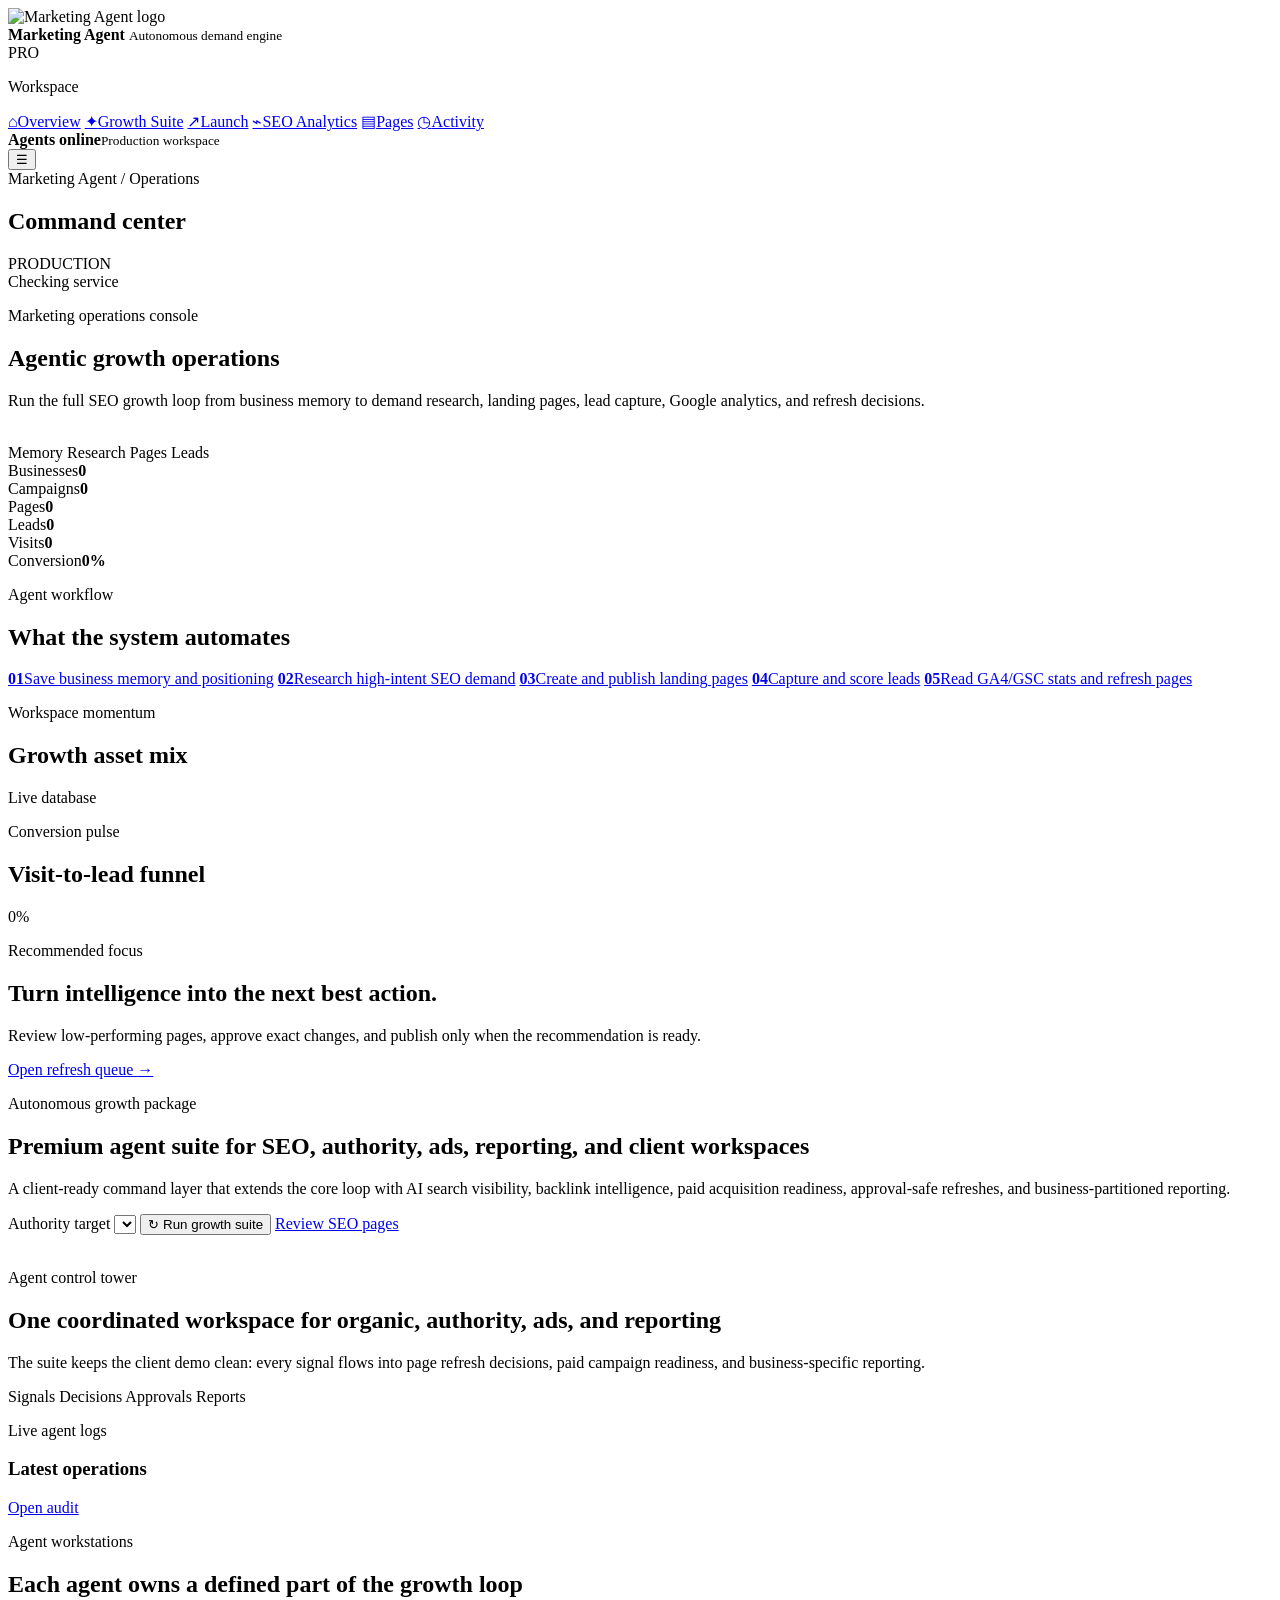
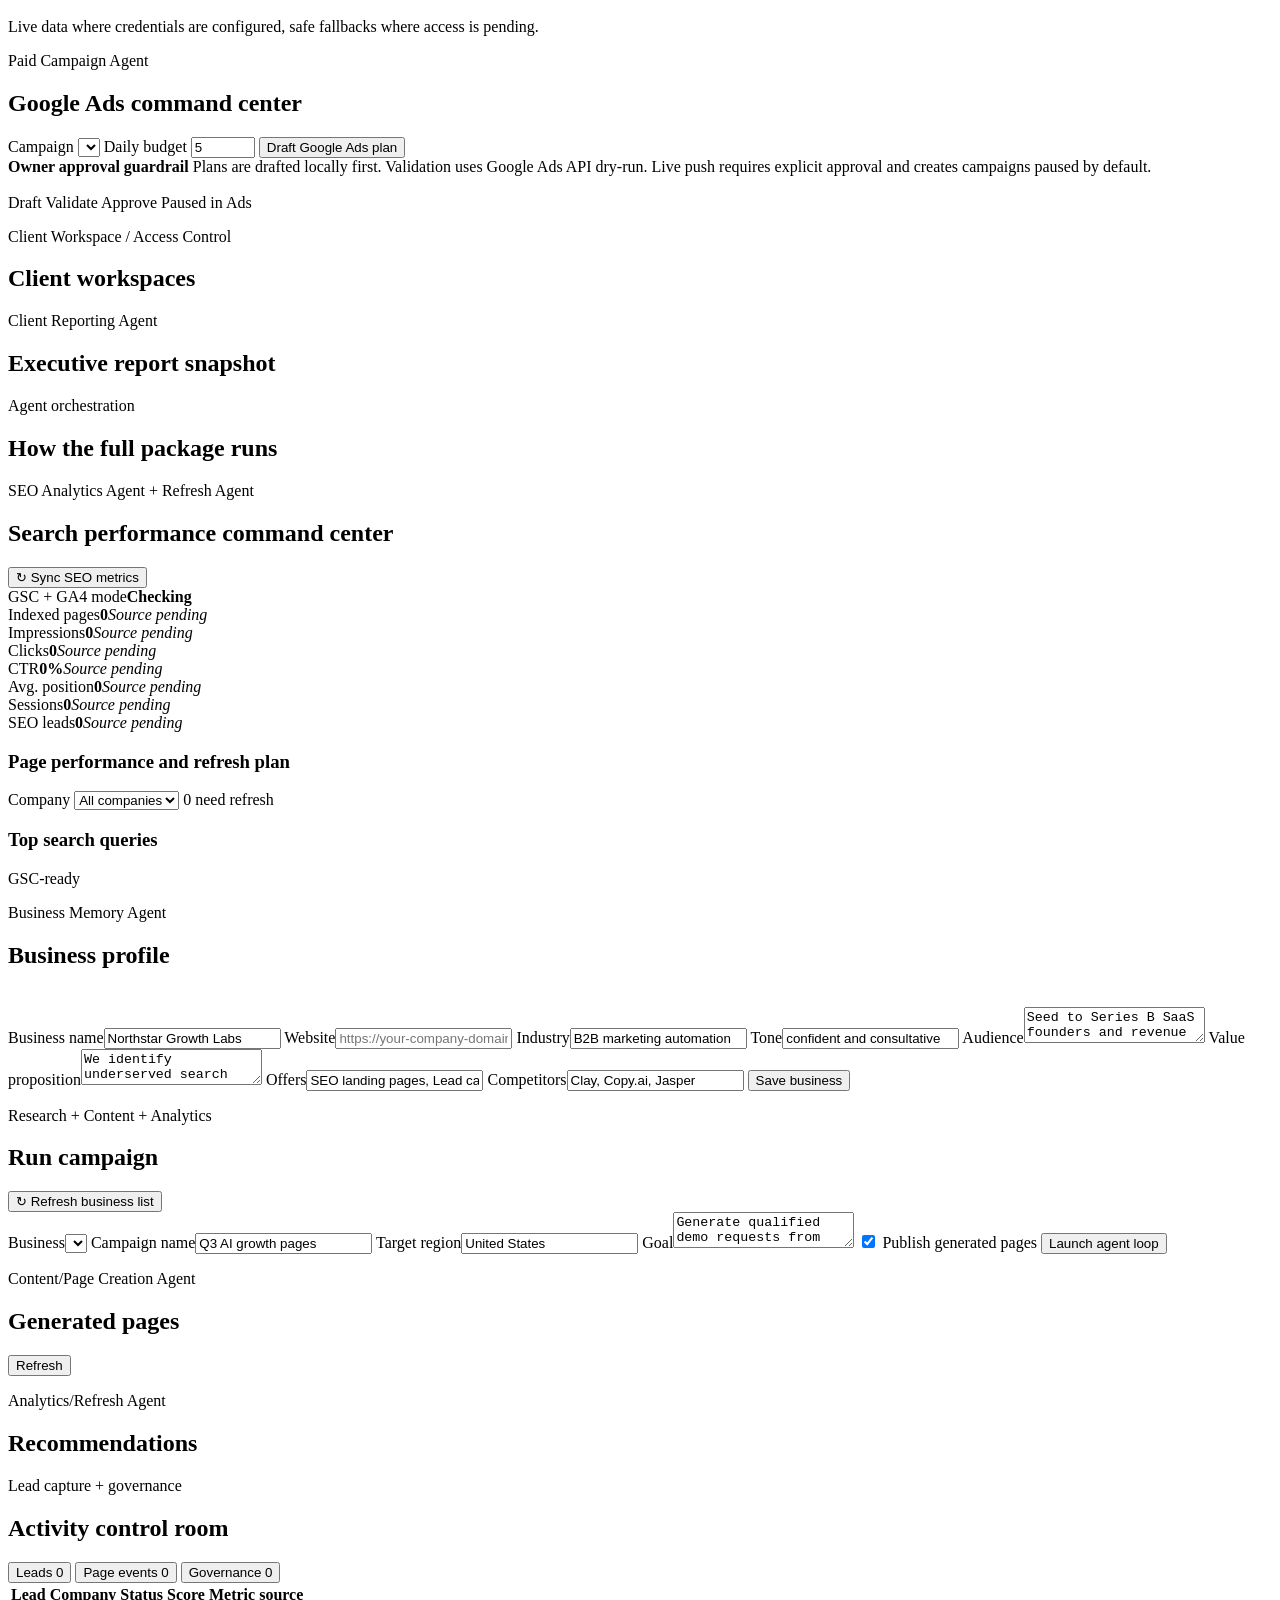
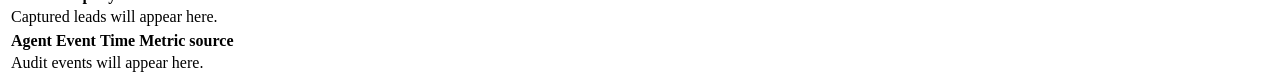
==== app/static/index.html @ da1c8e87 "Redesign marketing operations portal" ====
<!doctype html>
<html lang="en">
<head>
  <meta charset="utf-8" />
  <meta name="viewport" content="width=device-width, initial-scale=1" />
  <title>Marketing Agent</title>
  <link rel="stylesheet" href="/static/styles.css?v=seo-sources-events-indexing-20260713-1" />
  <link rel="stylesheet" href="/static/redesign.css?v=portal-redesign-20260713-1" />
</head>
<body>
  <div class="app-shell">
    <aside class="sidebar">
      <div class="brand">
        <img class="brand-mark" src="/static/marketing-agent-logo.svg?v=metric-sources-20260708-1" alt="Marketing Agent logo" />
        <div>
          <strong>Marketing Agent</strong>
          <small>Autonomous demand engine</small>
        </div>
        <span class="brand-edition">PRO</span>
      </div>
      <p class="nav-label">Workspace</p>
      <nav aria-label="Primary navigation">
        <a href="#overview" data-route="overview"><span class="nav-icon" aria-hidden="true">⌂</span><span>Overview</span></a>
        <a href="#growth" data-route="growth"><span class="nav-icon" aria-hidden="true">✦</span><span>Growth Suite</span></a>
        <a href="#launch" data-route="launch"><span class="nav-icon" aria-hidden="true">↗</span><span>Launch</span></a>
        <a href="#seo" data-route="seo"><span class="nav-icon" aria-hidden="true">⌁</span><span>SEO Analytics</span></a>
        <a href="#pages" data-route="pages"><span class="nav-icon" aria-hidden="true">▤</span><span>Pages</span></a>
        <a href="#activity" data-route="activity"><span class="nav-icon" aria-hidden="true">◷</span><span>Activity</span></a>
      </nav>
      <div class="sidebar-footer">
        <span class="live-orb" aria-hidden="true"></span>
        <div><strong>Agents online</strong><small>Production workspace</small></div>
      </div>
    </aside>

    <main>
      <header class="topbar">
        <button class="mobile-nav-toggle" id="mobile-nav-toggle" type="button" aria-label="Toggle navigation" aria-expanded="false">☰</button>
        <div class="topbar-title">
          <div class="breadcrumb">Marketing Agent / Operations</div>
          <h2 id="route-title">Command center</h2>
        </div>
        <div class="topbar-actions">
          <span class="environment-chip">PRODUCTION</span>
          <div class="status-pill" id="health">Checking service</div>
        </div>
      </header>

      <section id="overview" class="route-view command-center">
        <div class="hero-panel">
          <div class="hero-copy">
            <p class="eyebrow">Marketing operations console</p>
            <h1>Agentic growth operations</h1>
            <p class="header-copy">Run the full SEO growth loop from business memory to demand research, landing pages, lead capture, Google analytics, and refresh decisions.</p>
          </div>
          <div class="hero-visual" aria-hidden="true">
            <img src="/static/marketing-agent-logo.svg?v=metric-sources-20260708-1" alt="" />
            <div>
              <span>Memory</span>
              <span>Research</span>
              <span>Pages</span>
              <span>Leads</span>
            </div>
          </div>

          <div class="metric-grid">
            <article><span>Businesses</span><strong id="m-businesses">0</strong></article>
            <article><span>Campaigns</span><strong id="m-campaigns">0</strong></article>
            <article><span>Pages</span><strong id="m-pages">0</strong></article>
            <article><span>Leads</span><strong id="m-leads">0</strong></article>
            <article><span>Visits</span><strong id="m-visits">0</strong></article>
            <article><span>Conversion</span><strong id="m-rate">0%</strong></article>
          </div>
        </div>

        <aside class="agent-pathway">
          <div class="panel-head">
            <div>
              <p class="eyebrow">Agent workflow</p>
              <h2>What the system automates</h2>
            </div>
          </div>
          <div class="agent-rail">
            <a href="#launch"><strong>01</strong><span>Save business memory and positioning</span></a>
            <a href="#launch"><strong>02</strong><span>Research high-intent SEO demand</span></a>
            <a href="#pages"><strong>03</strong><span>Create and publish landing pages</span></a>
            <a href="#activity"><strong>04</strong><span>Capture and score leads</span></a>
            <a href="#seo"><strong>05</strong><span>Read GA4/GSC stats and refresh pages</span></a>
          </div>
        </aside>

        <div class="overview-insights">
          <article class="insight-card performance-chart-card">
            <div class="insight-head"><div><p class="eyebrow">Workspace momentum</p><h2>Growth asset mix</h2></div><span>Live database</span></div>
            <div class="mini-bar-chart" id="overview-volume-chart" role="img" aria-label="Workspace asset volume chart"></div>
          </article>
          <article class="insight-card funnel-chart-card">
            <div class="insight-head"><div><p class="eyebrow">Conversion pulse</p><h2>Visit-to-lead funnel</h2></div><span id="overview-funnel-rate">0%</span></div>
            <div class="overview-funnel" id="overview-funnel"></div>
          </article>
          <article class="insight-card focus-card">
            <p class="eyebrow">Recommended focus</p>
            <h2>Turn intelligence into the next best action.</h2>
            <p>Review low-performing pages, approve exact changes, and publish only when the recommendation is ready.</p>
            <a class="button-link" href="#pages">Open refresh queue <span aria-hidden="true">→</span></a>
          </article>
        </div>
      </section>

      <section id="growth" class="route-view growth-suite">
        <div class="growth-hero">
          <div>
            <p class="eyebrow">Autonomous growth package</p>
            <h1>Premium agent suite for SEO, authority, ads, reporting, and client workspaces</h1>
            <p class="header-copy">A client-ready command layer that extends the core loop with AI search visibility, backlink intelligence, paid acquisition readiness, approval-safe refreshes, and business-partitioned reporting.</p>
          </div>
          <div class="growth-actions">
            <label class="growth-business-picker">
              <span>Authority target</span>
              <select id="growth-business-filter" aria-label="Authority target business"></select>
            </label>
            <button class="refresh-action" id="sync-growth" type="button">
              <span aria-hidden="true">↻</span>
              Run growth suite
            </button>
            <a class="button-link subtle" href="#seo">Review SEO pages</a>
          </div>
        </div>

        <div class="integration-board" id="growth-readiness"></div>

        <div class="growth-command-layout">
          <section class="suite-visual-card" aria-label="Growth suite operating model">
            <div class="suite-mark">
              <img src="/static/marketing-agent-logo.svg?v=metric-sources-20260708-1" alt="" />
            </div>
            <div>
              <p class="eyebrow">Agent control tower</p>
              <h2>One coordinated workspace for organic, authority, ads, and reporting</h2>
              <p>The suite keeps the client demo clean: every signal flows into page refresh decisions, paid campaign readiness, and business-specific reporting.</p>
            </div>
            <div class="suite-flow">
              <span>Signals</span>
              <span>Decisions</span>
              <span>Approvals</span>
              <span>Reports</span>
            </div>
          </section>

          <aside class="live-log-panel">
            <div class="mini-head">
              <div>
                <p class="eyebrow">Live agent logs</p>
                <h3>Latest operations</h3>
              </div>
              <a href="#activity">Open audit</a>
            </div>
            <div id="growth-log-list" class="agent-log-list"></div>
          </aside>
        </div>

        <div class="section-kicker">
          <div>
            <p class="eyebrow">Agent workstations</p>
            <h2>Each agent owns a defined part of the growth loop</h2>
          </div>
          <span>Live data where credentials are configured, safe fallbacks where access is pending.</span>
        </div>

        <div class="growth-grid" id="growth-agent-grid"></div>

        <div class="panel paid-command">
          <div class="panel-head">
            <div>
              <p class="eyebrow">Paid Campaign Agent</p>
              <h2>Google Ads command center</h2>
            </div>
          </div>
          <div class="paid-console">
            <form id="ad-plan-form" class="paid-plan-form">
              <label>Campaign
                <select name="campaign_id" id="ad-campaign-select"></select>
              </label>
              <label>Daily budget
                <input name="daily_budget" type="number" min="1" max="5000" step="1" value="5" />
              </label>
              <button type="submit">Draft Google Ads plan</button>
            </form>
            <div class="paid-safety">
              <strong>Owner approval guardrail</strong>
              <span>Plans are drafted locally first. Validation uses Google Ads API dry-run. Live push requires explicit approval and creates campaigns paused by default.</span>
            </div>
            <div class="paid-visual">
              <img src="/static/marketing-agent-logo.svg?v=metric-sources-20260708-1" alt="" />
              <div class="pipeline">
                <span>Draft</span>
                <span>Validate</span>
                <span>Approve</span>
                <span>Paused in Ads</span>
              </div>
            </div>
          </div>
          <div id="paid-plan-list" class="paid-plan-list"></div>
        </div>

        <div class="growth-ops-grid">
          <div class="panel">
            <div class="panel-head">
              <div>
                <p class="eyebrow">Client Workspace / Access Control</p>
                <h2>Client workspaces</h2>
              </div>
            </div>
            <div id="workspace-list" class="list"></div>
          </div>

          <div class="panel">
            <div class="panel-head">
              <div>
                <p class="eyebrow">Client Reporting Agent</p>
                <h2>Executive report snapshot</h2>
              </div>
            </div>
            <div id="reporting-snapshot" class="report-snapshot"></div>
          </div>
        </div>

        <div class="panel">
          <div class="panel-head">
            <div>
              <p class="eyebrow">Agent orchestration</p>
              <h2>How the full package runs</h2>
            </div>
          </div>
          <div id="growth-orchestration" class="orchestration-list"></div>
        </div>
      </section>

      <section id="seo" class="route-view panel seo-command">
        <div class="panel-head">
          <div>
            <p class="eyebrow">SEO Analytics Agent + Refresh Agent</p>
            <h2>Search performance command center</h2>
          </div>
          <button class="refresh-action" id="sync-seo" type="button">
            <span aria-hidden="true">↻</span>
            Sync SEO metrics
          </button>
        </div>
        <div class="integration-readiness" id="seo-readiness"></div>
        <div class="seo-status-strip">
          <article><span>GSC + GA4 mode</span><strong id="seo-mode">Checking</strong></article>
          <article><span>Indexed pages</span><strong id="seo-indexed">0</strong><em id="seo-indexed-source" class="metric-source pending">Source pending</em></article>
          <article><span>Impressions</span><strong id="seo-impressions">0</strong><em id="seo-impressions-source" class="metric-source pending">Source pending</em></article>
          <article><span>Clicks</span><strong id="seo-clicks">0</strong><em id="seo-clicks-source" class="metric-source pending">Source pending</em></article>
          <article><span>CTR</span><strong id="seo-ctr">0%</strong><em id="seo-ctr-source" class="metric-source pending">Source pending</em></article>
          <article><span>Avg. position</span><strong id="seo-position">0</strong><em id="seo-position-source" class="metric-source pending">Source pending</em></article>
          <article><span>Sessions</span><strong id="seo-sessions">0</strong><em id="seo-sessions-source" class="metric-source pending">Source pending</em></article>
          <article><span>SEO leads</span><strong id="seo-leads">0</strong><em id="seo-leads-source" class="metric-source pending">Source pending</em></article>
        </div>
        <div class="seo-grid">
          <div class="seo-page-performance">
            <div class="mini-head">
              <h3>Page performance and refresh plan</h3>
              <div class="mini-actions">
                <label for="seo-business-filter">Company</label>
                <select id="seo-business-filter">
                  <option value="all">All companies</option>
                </select>
                <span id="seo-refresh-count">0 need refresh</span>
              </div>
            </div>
            <div id="seo-pages-list" class="list"></div>
          </div>
          <div>
            <div class="mini-head">
              <h3>Top search queries</h3>
              <span>GSC-ready</span>
            </div>
            <div id="seo-queries-list" class="list"></div>
          </div>
        </div>
      </section>

      <section id="launch" class="route-view workspace">
        <div class="panel">
          <div class="panel-head">
            <div>
              <p class="eyebrow">Business Memory Agent</p>
              <h2>Business profile</h2>
            </div>
            <img class="panel-agent-mark" src="/static/marketing-agent-logo.svg?v=metric-sources-20260708-1" alt="" />
          </div>
          <form id="business-form" class="grid-form">
            <label>Business name<input name="name" required value="Northstar Growth Labs" /></label>
            <label>Website<input name="website" type="url" placeholder="https://your-company-domain.com" /></label>
            <label>Industry<input name="industry" required value="B2B marketing automation" /></label>
            <label>Tone<input name="tone" value="confident and consultative" /></label>
            <label class="span-2">Audience<textarea name="audience" required>Seed to Series B SaaS founders and revenue teams</textarea></label>
            <label class="span-2">Value proposition<textarea name="value_proposition" required>We identify underserved search demand, publish focused landing pages, capture qualified leads, and continuously refresh pages based on conversion analytics.</textarea></label>
            <label>Offers<input name="offers" value="SEO landing pages, Lead capture automation, Conversion analytics" /></label>
            <label>Competitors<input name="competitors" value="Clay, Copy.ai, Jasper" /></label>
            <button type="submit">Save business</button>
          </form>
        </div>

        <div class="panel">
          <div class="panel-head">
            <div>
              <p class="eyebrow">Research + Content + Analytics</p>
              <h2>Run campaign</h2>
            </div>
            <button class="refresh-action" id="refresh-businesses" type="button">
              <span aria-hidden="true">↻</span>
              Refresh business list
            </button>
          </div>
          <form id="campaign-form" class="grid-form">
            <label class="business-picker">Business<select name="business_id" id="business-select" required></select></label>
            <label>Campaign name<input name="name" required value="Q3 AI growth pages" /></label>
            <label>Target region<input name="target_region" value="United States" /></label>
            <label class="span-2">Goal<textarea name="goal" required>Generate qualified demo requests from companies searching for scalable AI-assisted marketing operations.</textarea></label>
            <label class="inline"><input type="checkbox" name="publish_pages" checked /> Publish generated pages</label>
            <button type="submit">Launch agent loop</button>
          </form>
        </div>
      </section>

      <section id="pages" class="route-view two-column operations-grid">
        <div class="panel">
          <div class="panel-head">
            <div>
              <p class="eyebrow">Content/Page Creation Agent</p>
              <h2>Generated pages</h2>
            </div>
            <button class="ghost" id="refresh-pages">Refresh</button>
          </div>
          <div id="pages-list" class="list"></div>
        </div>

        <div class="panel">
          <div class="panel-head">
            <div>
              <p class="eyebrow">Analytics/Refresh Agent</p>
              <h2>Recommendations</h2>
            </div>
          </div>
          <div id="recommendations-list" class="list"></div>
        </div>
      </section>

      <section id="activity" class="route-view activity-panel">
        <div class="activity-head">
          <div>
            <p class="eyebrow">Lead capture + governance</p>
            <h2>Activity control room</h2>
          </div>
          <div class="tab-switcher" role="tablist" aria-label="Activity views">
            <button class="tab-button active" type="button" data-tab="leads">Leads <span id="recent-lead-count">0</span></button>
            <button class="tab-button" type="button" data-tab="events">Page events <span id="page-event-count">0</span></button>
            <button class="tab-button" type="button" data-tab="audit">Governance <span id="audit-count">0</span></button>
          </div>
        </div>

        <div class="tab-panel active" id="leads-panel">
          <div class="table-wrap">
            <table>
              <thead>
                <tr>
                  <th>Lead</th>
                  <th>Company</th>
                  <th>Status</th>
                  <th>Score</th>
                  <th>Metric source</th>
                </tr>
              </thead>
              <tbody id="leads-table-body">
                <tr><td colspan="5">Captured leads will appear here.</td></tr>
              </tbody>
            </table>
          </div>
        </div>

        <div class="tab-panel" id="events-panel">
          <div id="page-events-list" class="page-events-list"></div>
        </div>

        <div class="tab-panel" id="audit-panel">
          <div class="table-wrap">
            <table>
              <thead>
                <tr>
                  <th>Agent</th>
                  <th>Event</th>
                  <th>Time</th>
                  <th>Metric source</th>
                </tr>
              </thead>
              <tbody id="audit-table-body">
                <tr><td colspan="4">Audit events will appear here.</td></tr>
              </tbody>
            </table>
          </div>
        </div>
      </section>

    </main>
  </div>

  <div id="toast" class="toast" hidden></div>
  <div id="processing-overlay" class="processing-overlay" hidden role="status" aria-live="polite" aria-busy="true">
    <div class="processing-card">
      <div class="agent-loader" aria-hidden="true">
        <span class="signal signal-a"></span>
        <span class="signal signal-b"></span>
        <img src="/static/marketing-agent-logo.svg?v=metric-sources-20260708-1" alt="" />
        <span class="signal signal-c"></span>
      </div>
      <strong id="processing-title">Processing</strong>
      <p id="processing-message">Please wait while the agent completes the workflow.</p>
      <div class="processing-steps" aria-hidden="true">
        <span>Memory</span>
        <span>Research</span>
        <span>Content</span>
        <span>Analytics</span>
      </div>
    </div>
  </div>
  <script src="/static/app.js?v=portal-redesign-20260713-1"></script>
</body>
</html>
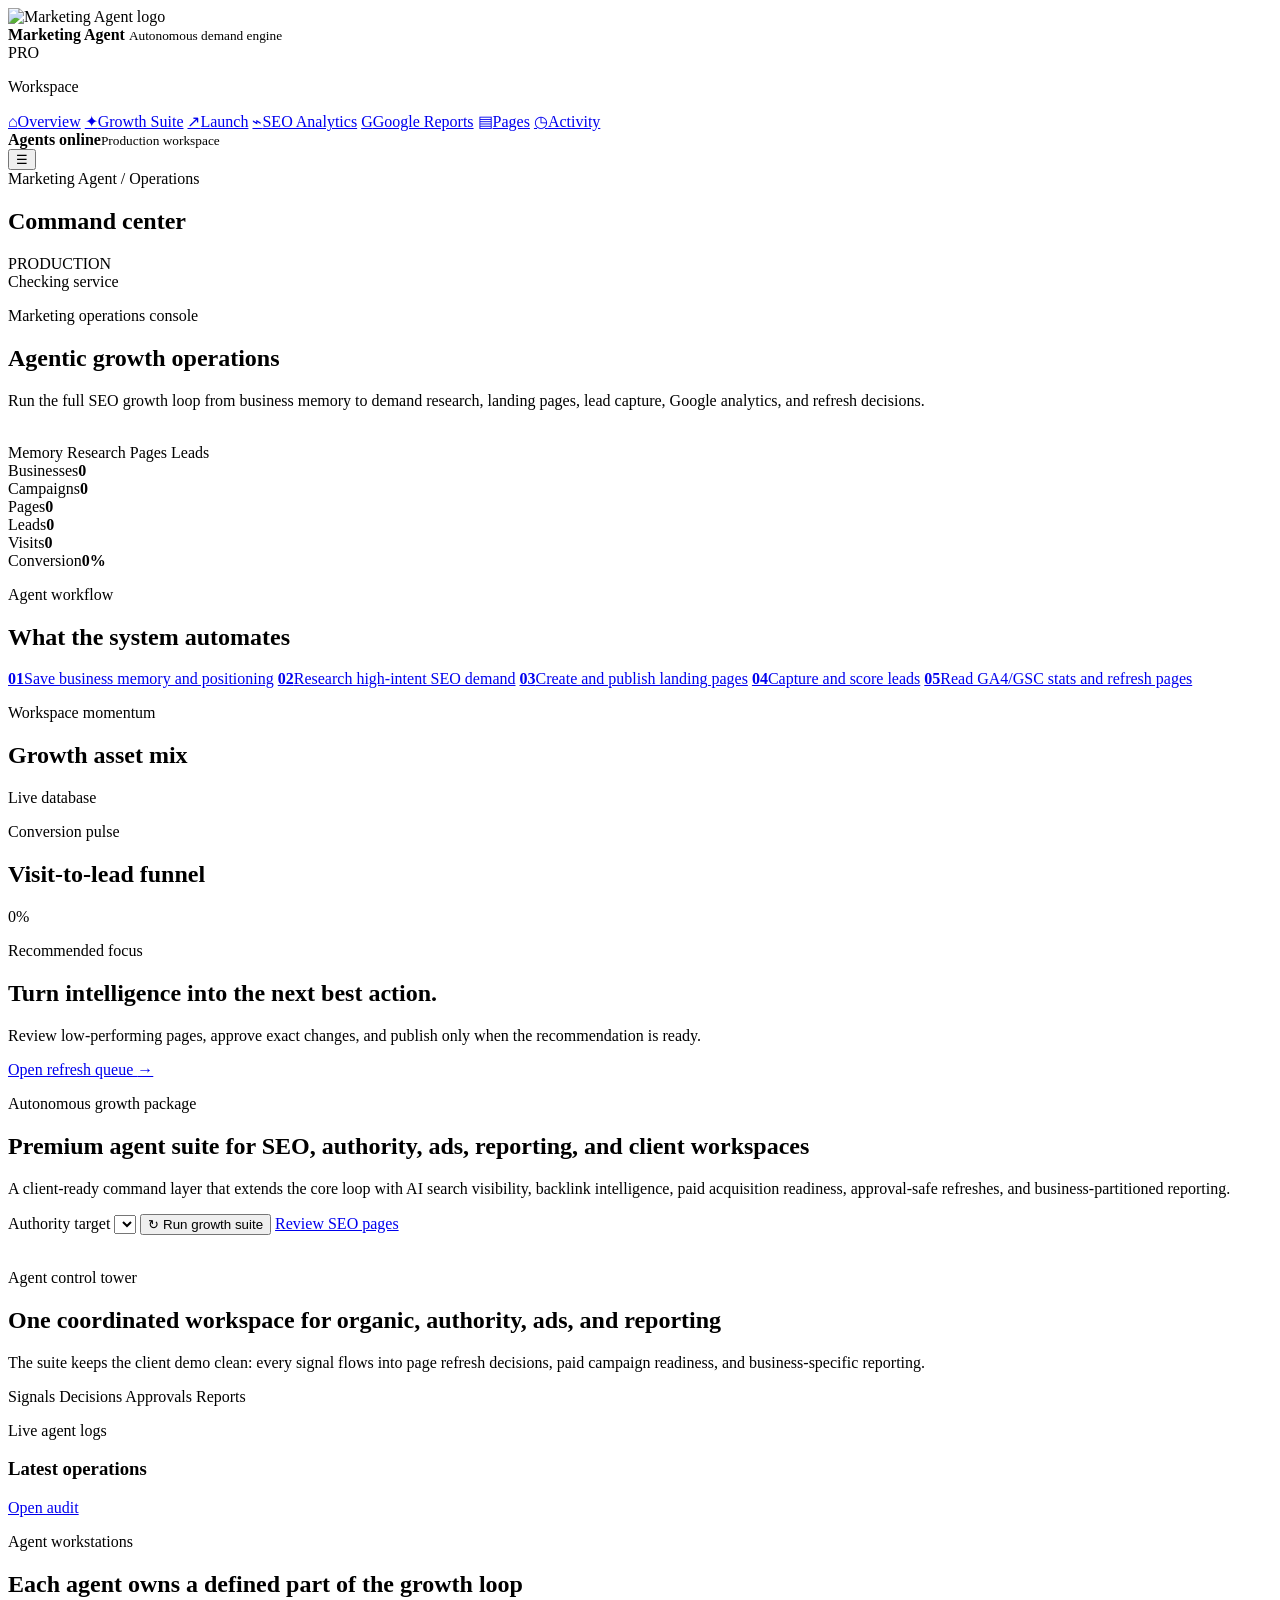
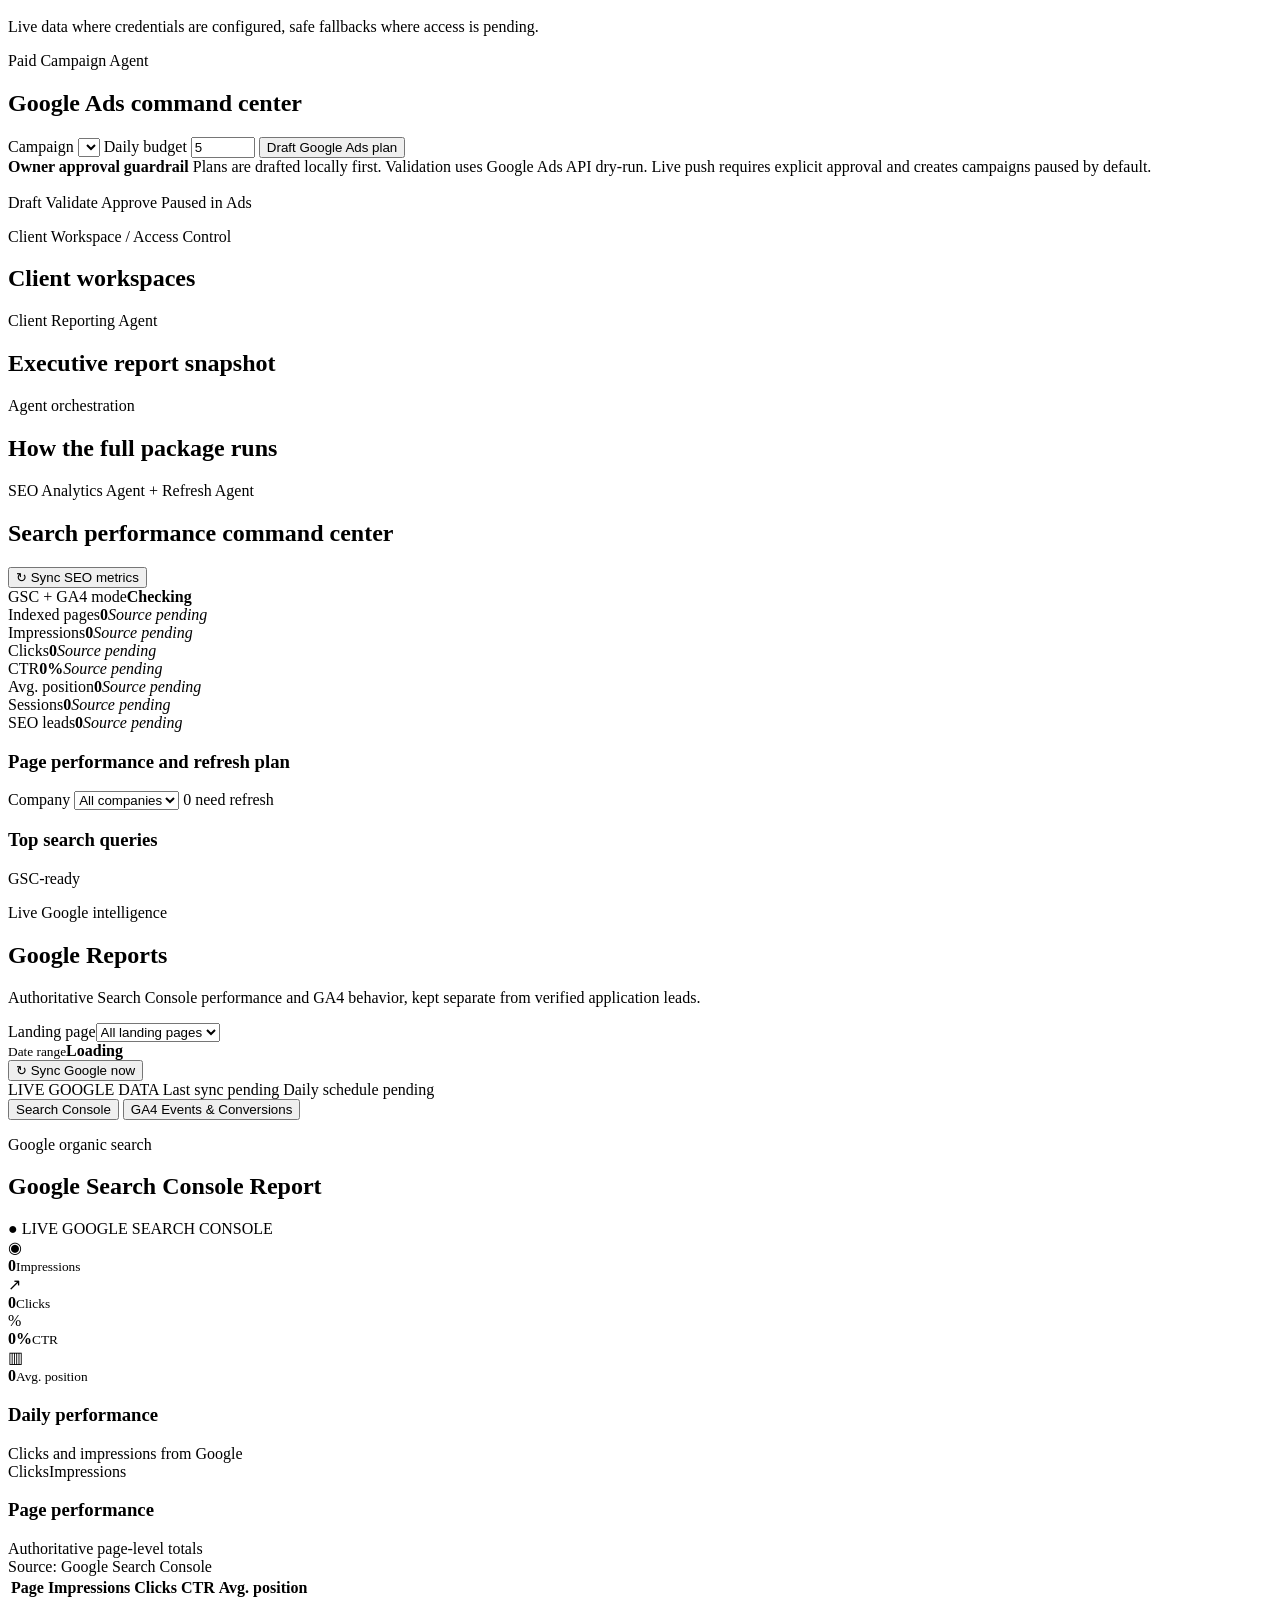
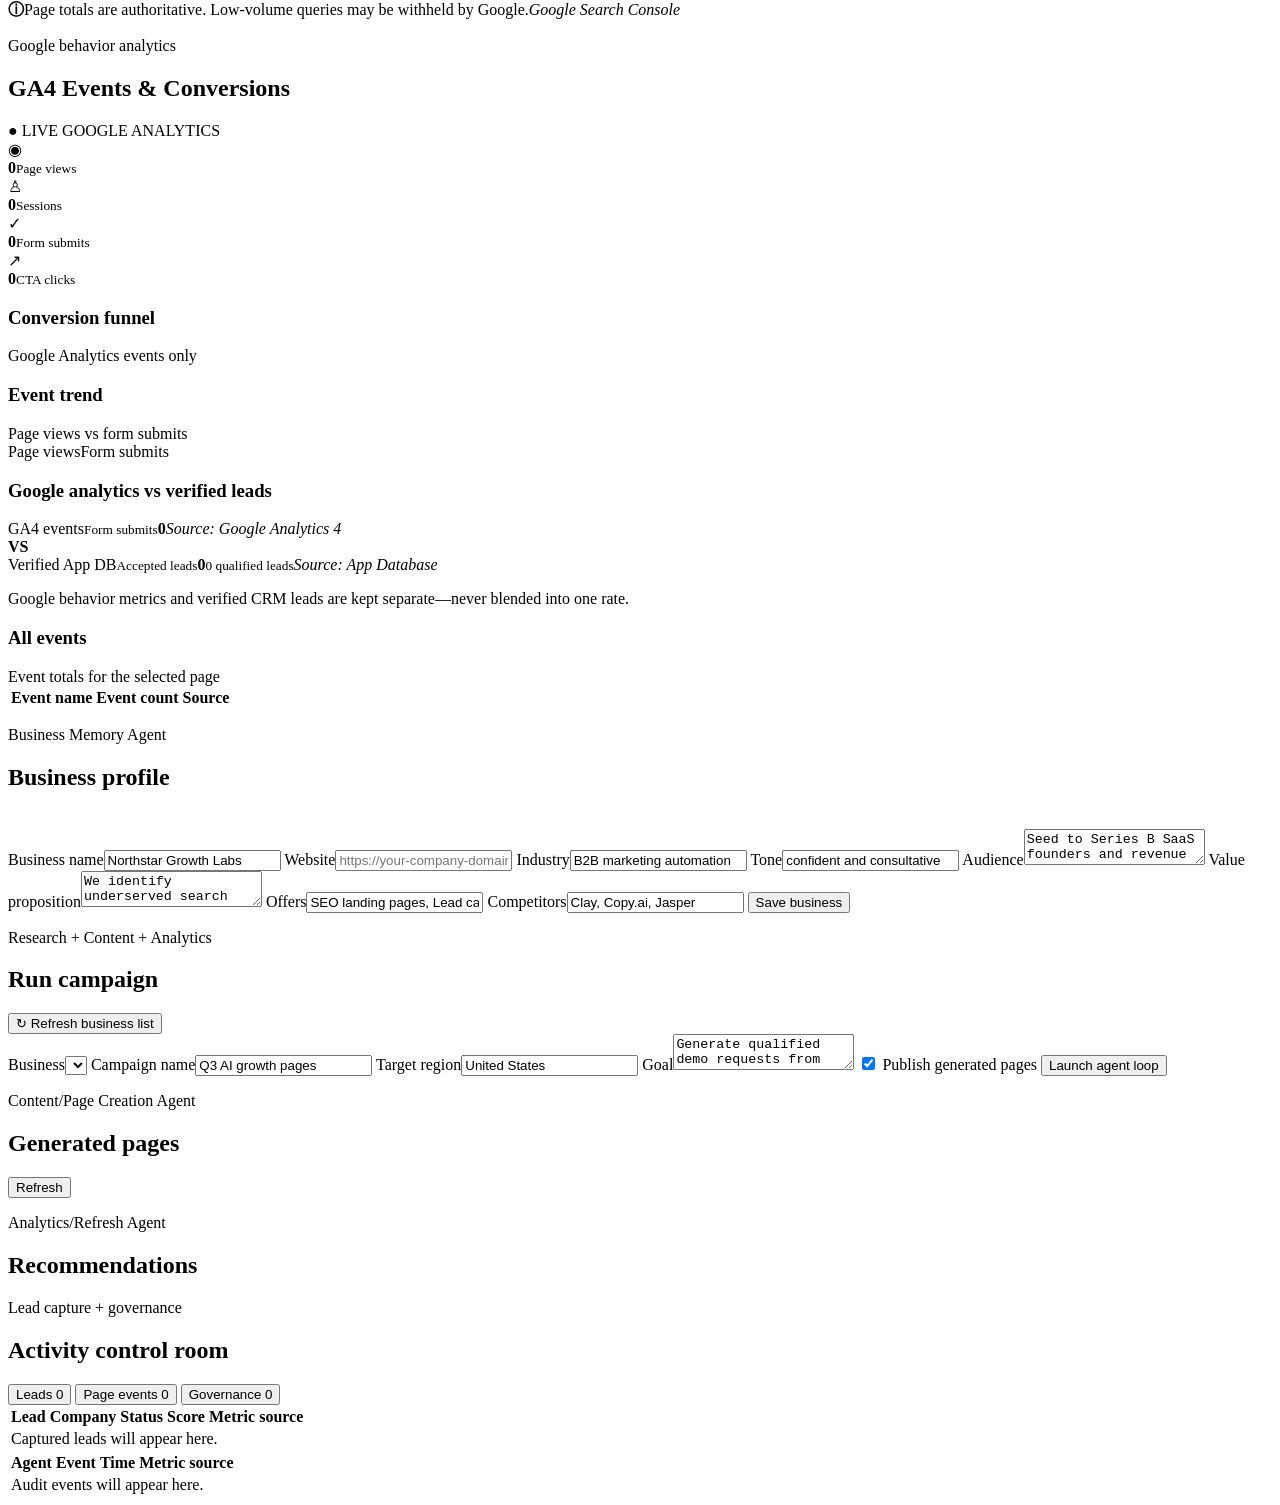
==== commit aa205142: "Add dedicated Google reports and scheduled sync" ====
--- a/app/static/index.html
+++ b/app/static/index.html
@@ -4,8 +4,8 @@
   <meta charset="utf-8" />
   <meta name="viewport" content="width=device-width, initial-scale=1" />
   <title>Marketing Agent</title>
-  <link rel="stylesheet" href="/static/styles.css?v=seo-sources-events-indexing-20260713-1" />
-  <link rel="stylesheet" href="/static/redesign.css?v=portal-redesign-20260713-1" />
+  <link rel="stylesheet" href="/static/styles.css?v=google-reports-20260713-1" />
+  <link rel="stylesheet" href="/static/redesign.css?v=google-reports-20260713-1" />
 </head>
 <body>
   <div class="app-shell">
@@ -24,6 +24,7 @@
         <a href="#growth" data-route="growth"><span class="nav-icon" aria-hidden="true">✦</span><span>Growth Suite</span></a>
         <a href="#launch" data-route="launch"><span class="nav-icon" aria-hidden="true">↗</span><span>Launch</span></a>
         <a href="#seo" data-route="seo"><span class="nav-icon" aria-hidden="true">⌁</span><span>SEO Analytics</span></a>
+        <a href="#google" data-route="google"><span class="nav-icon" aria-hidden="true">G</span><span>Google Reports</span></a>
         <a href="#pages" data-route="pages"><span class="nav-icon" aria-hidden="true">▤</span><span>Pages</span></a>
         <a href="#activity" data-route="activity"><span class="nav-icon" aria-hidden="true">◷</span><span>Activity</span></a>
       </nav>
@@ -278,6 +279,92 @@
               <span>GSC-ready</span>
             </div>
             <div id="seo-queries-list" class="list"></div>
+          </div>
+        </div>
+      </section>
+
+      <section id="google" class="route-view google-reports">
+        <div class="google-report-header">
+          <div>
+            <p class="eyebrow">Live Google intelligence</p>
+            <h1>Google Reports</h1>
+            <p class="header-copy">Authoritative Search Console performance and GA4 behavior, kept separate from verified application leads.</p>
+          </div>
+          <div class="google-report-controls">
+            <label>Landing page<select id="google-page-filter"><option value="all">All landing pages</option></select></label>
+            <div class="google-date-control"><small>Date range</small><strong id="google-date-range">Loading</strong></div>
+            <button id="sync-google-reports" type="button"><span aria-hidden="true">↻</span> Sync Google now</button>
+          </div>
+        </div>
+
+        <div class="google-report-statusbar">
+          <span class="google-live-chip"><i></i> LIVE GOOGLE DATA</span>
+          <span id="google-last-sync">Last sync pending</span>
+          <span id="google-schedule">Daily schedule pending</span>
+        </div>
+
+        <div class="google-report-tabs" role="tablist" aria-label="Google report type">
+          <button class="google-report-tab active" type="button" data-google-tab="search-console">Search Console</button>
+          <button class="google-report-tab" type="button" data-google-tab="ga4">GA4 Events & Conversions</button>
+        </div>
+
+        <div class="google-report-panel active" id="search-console-report">
+          <div class="report-title-row">
+            <div><p class="eyebrow">Google organic search</p><h2>Google Search Console Report</h2></div>
+            <span class="provider-chip live">● LIVE GOOGLE SEARCH CONSOLE</span>
+          </div>
+          <div class="google-kpi-grid">
+            <article><span class="kpi-icon">◉</span><div><strong id="gsc-impressions">0</strong><small>Impressions</small></div></article>
+            <article><span class="kpi-icon">↗</span><div><strong id="gsc-clicks">0</strong><small>Clicks</small></div></article>
+            <article><span class="kpi-icon">%</span><div><strong id="gsc-ctr">0%</strong><small>CTR</small></div></article>
+            <article><span class="kpi-icon">▥</span><div><strong id="gsc-position">0</strong><small>Avg. position</small></div></article>
+          </div>
+          <article class="google-chart-card">
+            <div class="chart-title"><div><h3>Daily performance</h3><span>Clicks and impressions from Google</span></div><div class="chart-legend"><span><i class="clicks"></i>Clicks</span><span><i class="impressions"></i>Impressions</span></div></div>
+            <div id="gsc-daily-chart" class="line-chart" role="img" aria-label="Daily Search Console clicks and impressions"></div>
+          </article>
+          <article class="google-table-card">
+            <div class="chart-title"><div><h3>Page performance</h3><span>Authoritative page-level totals</span></div><span class="provider-chip">Source: Google Search Console</span></div>
+            <div class="table-wrap"><table><thead><tr><th>Page</th><th>Impressions</th><th>Clicks</th><th>CTR</th><th>Avg. position</th></tr></thead><tbody id="gsc-pages-table"></tbody></table></div>
+          </article>
+          <div class="google-privacy-note"><strong>ⓘ</strong><span id="gsc-privacy-note">Page totals are authoritative. Low-volume queries may be withheld by Google.</span><em>Google Search Console</em></div>
+        </div>
+
+        <div class="google-report-panel" id="ga4-report">
+          <div class="report-title-row">
+            <div><p class="eyebrow">Google behavior analytics</p><h2>GA4 Events & Conversions</h2></div>
+            <span class="provider-chip live">● LIVE GOOGLE ANALYTICS</span>
+          </div>
+          <div class="google-kpi-grid">
+            <article><span class="kpi-icon">◉</span><div><strong id="ga4-pageviews">0</strong><small>Page views</small></div></article>
+            <article><span class="kpi-icon">♙</span><div><strong id="ga4-sessions">0</strong><small>Sessions</small></div></article>
+            <article><span class="kpi-icon">✓</span><div><strong id="ga4-submits">0</strong><small>Form submits</small></div></article>
+            <article><span class="kpi-icon">↗</span><div><strong id="ga4-cta">0</strong><small>CTA clicks</small></div></article>
+          </div>
+          <div class="ga4-primary-grid">
+            <article class="google-chart-card">
+              <div class="chart-title"><div><h3>Conversion funnel</h3><span>Google Analytics events only</span></div></div>
+              <div class="ga4-funnel" id="ga4-funnel"></div>
+            </article>
+            <article class="google-chart-card">
+              <div class="chart-title"><div><h3>Event trend</h3><span>Page views vs form submits</span></div><div class="chart-legend"><span><i class="clicks"></i>Page views</span><span><i class="submits"></i>Form submits</span></div></div>
+              <div id="ga4-event-chart" class="bar-chart" role="img" aria-label="Daily GA4 event trend"></div>
+            </article>
+          </div>
+          <div class="ga4-secondary-grid">
+            <article class="google-comparison-card">
+              <h3>Google analytics vs verified leads</h3>
+              <div class="comparison-columns">
+                <div><span>GA4 events</span><small>Form submits</small><strong id="ga4-compare-submits">0</strong><em>Source: Google Analytics 4</em></div>
+                <b>VS</b>
+                <div><span>Verified App DB</span><small>Accepted leads</small><strong id="app-accepted-leads">0</strong><small><span id="app-qualified-leads">0</span> qualified leads</small><em>Source: App Database</em></div>
+              </div>
+              <p>Google behavior metrics and verified CRM leads are kept separate—never blended into one rate.</p>
+            </article>
+            <article class="google-table-card">
+              <div class="chart-title"><div><h3>All events</h3><span>Event totals for the selected page</span></div></div>
+              <div class="table-wrap"><table><thead><tr><th>Event name</th><th>Event count</th><th>Source</th></tr></thead><tbody id="ga4-events-table"></tbody></table></div>
+            </article>
           </div>
         </div>
       </section>
@@ -426,6 +513,6 @@
       </div>
     </div>
   </div>
-  <script src="/static/app.js?v=portal-redesign-20260713-1"></script>
+  <script src="/static/app.js?v=google-reports-20260713-1"></script>
 </body>
 </html>
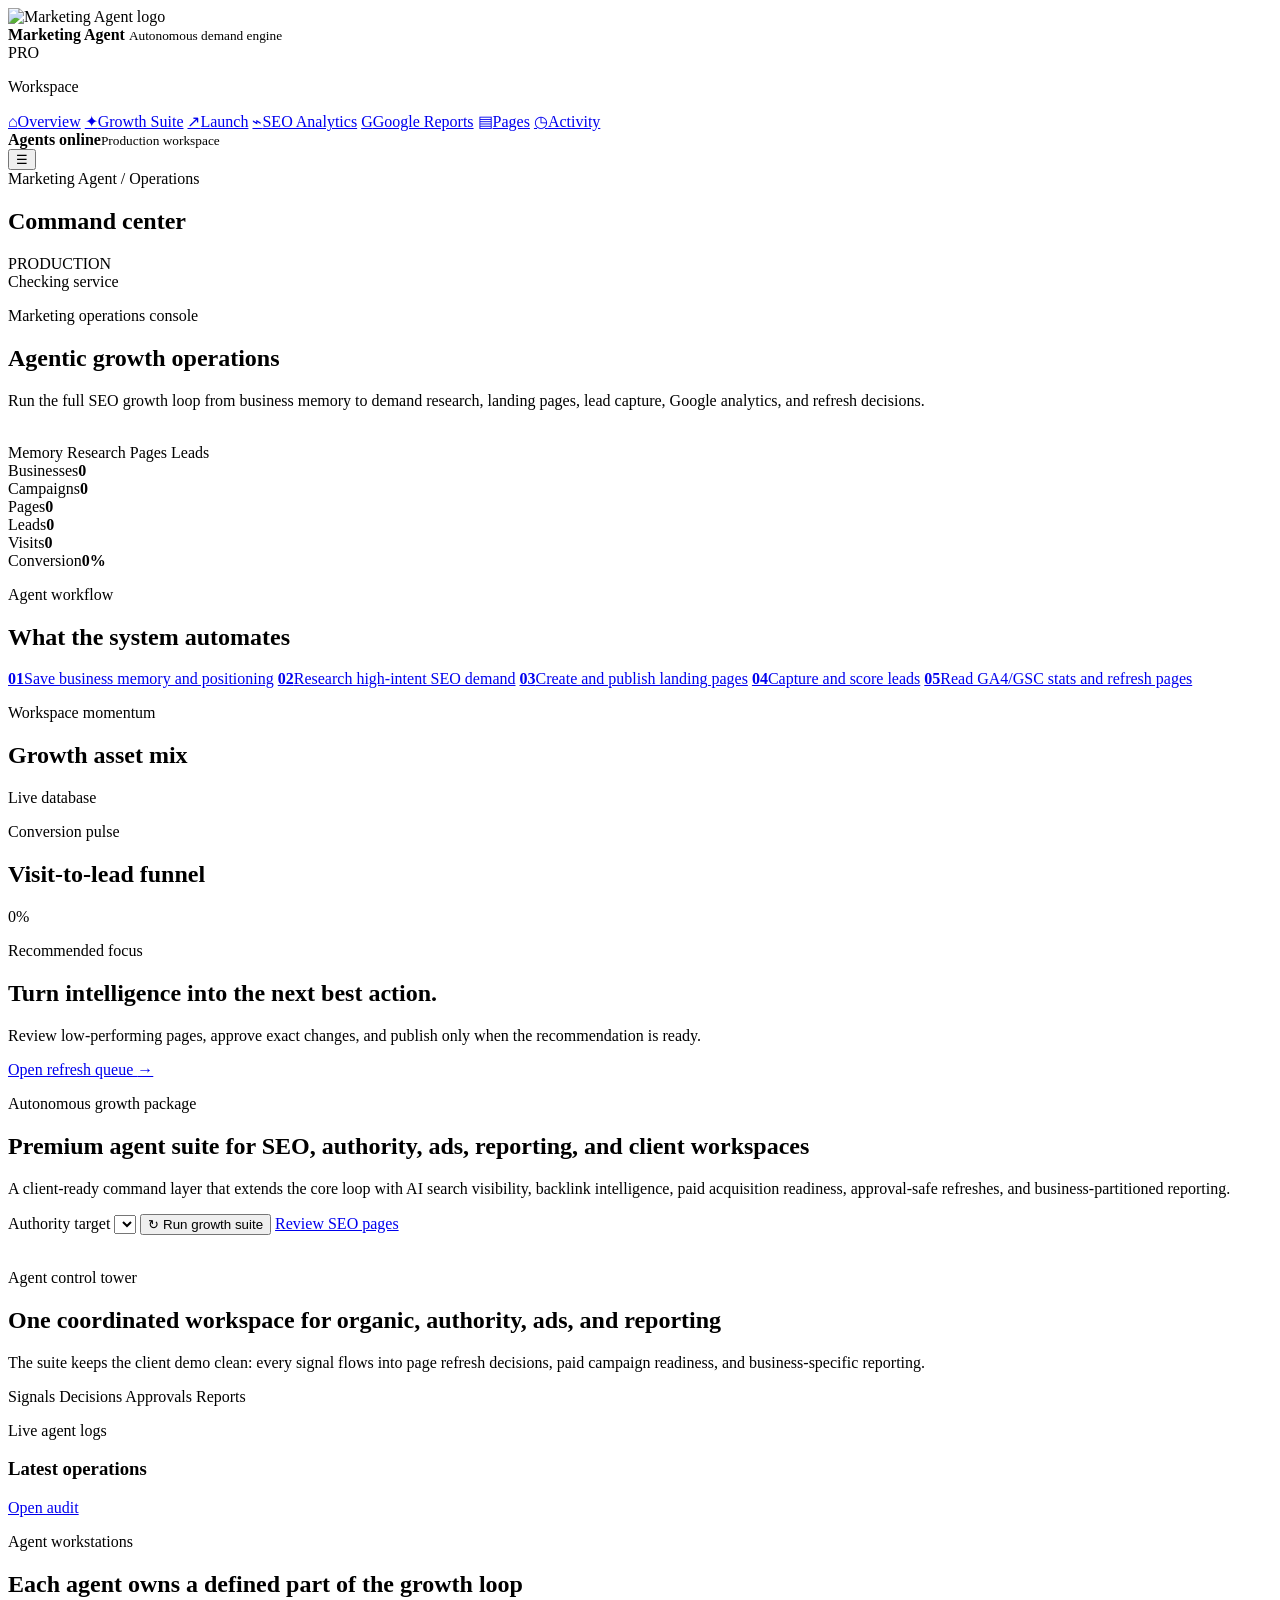
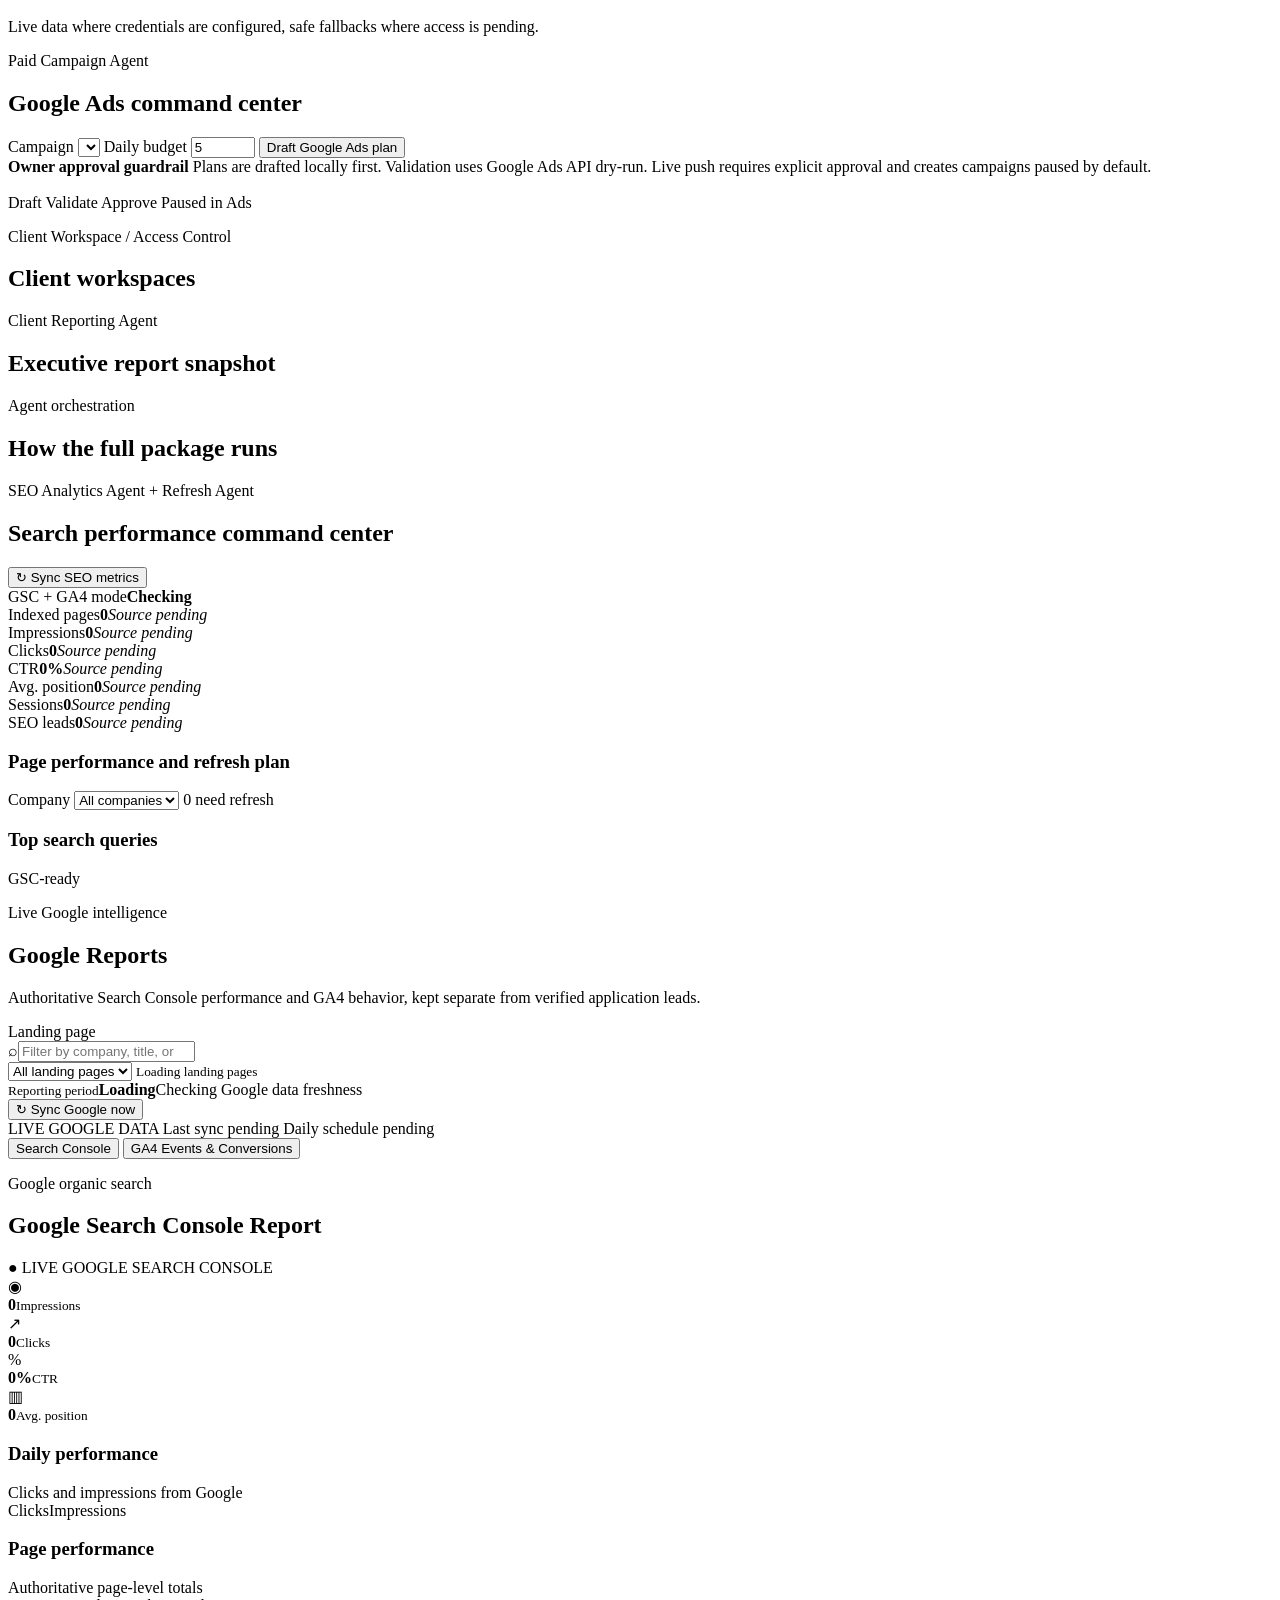
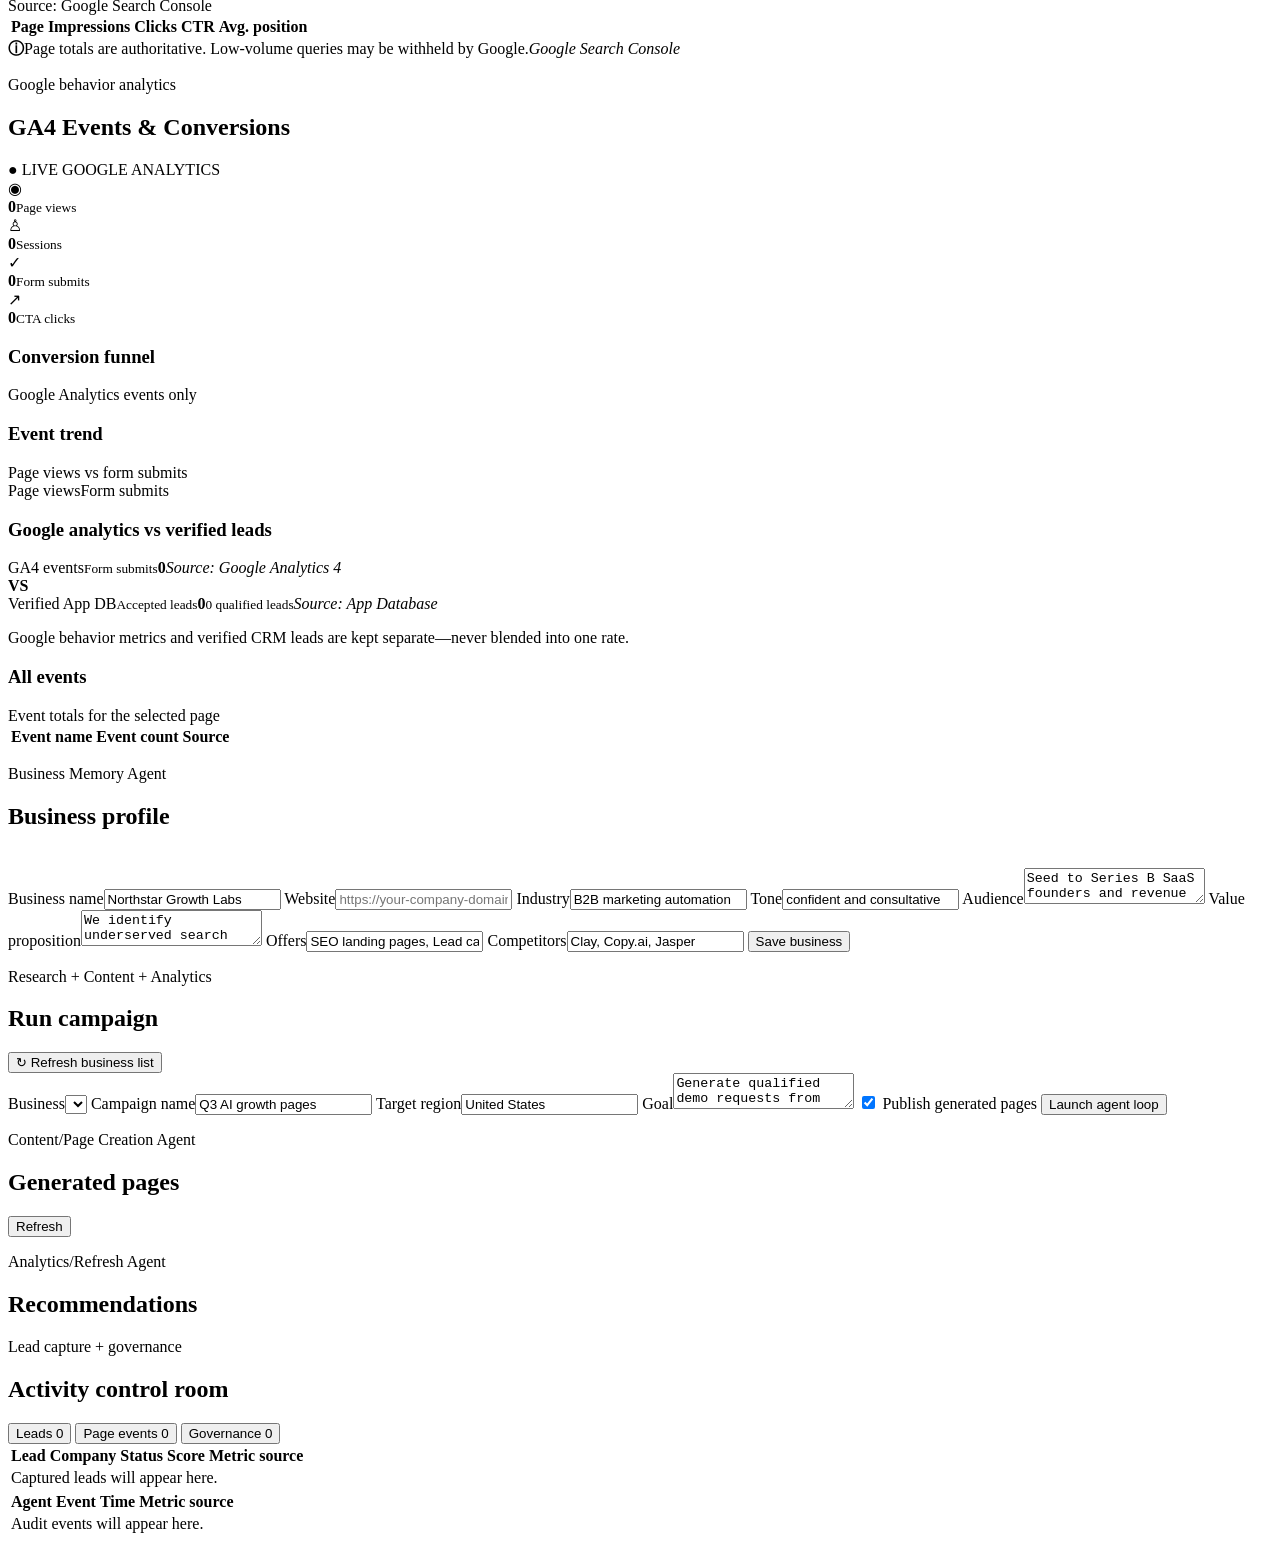
==== commit 94de979d: "Improve Google report date clarity and page picker" ====
--- a/app/static/index.html
+++ b/app/static/index.html
@@ -4,8 +4,8 @@
   <meta charset="utf-8" />
   <meta name="viewport" content="width=device-width, initial-scale=1" />
   <title>Marketing Agent</title>
-  <link rel="stylesheet" href="/static/styles.css?v=google-reports-20260713-1" />
-  <link rel="stylesheet" href="/static/redesign.css?v=google-reports-20260713-1" />
+  <link rel="stylesheet" href="/static/styles.css?v=google-picker-timezone-20260714-1" />
+  <link rel="stylesheet" href="/static/redesign.css?v=google-picker-timezone-20260714-1" />
 </head>
 <body>
   <div class="app-shell">
@@ -291,8 +291,13 @@
             <p class="header-copy">Authoritative Search Console performance and GA4 behavior, kept separate from verified application leads.</p>
           </div>
           <div class="google-report-controls">
-            <label>Landing page<select id="google-page-filter"><option value="all">All landing pages</option></select></label>
-            <div class="google-date-control"><small>Date range</small><strong id="google-date-range">Loading</strong></div>
+            <div class="google-page-picker">
+              <label for="google-page-search">Landing page</label>
+              <div class="google-page-search"><span aria-hidden="true">⌕</span><input id="google-page-search" type="search" placeholder="Filter by company, title, or URL" autocomplete="off" /></div>
+              <select id="google-page-filter" aria-label="Select landing page"><option value="all">All landing pages</option></select>
+              <small id="google-page-search-status" aria-live="polite">Loading landing pages</small>
+            </div>
+            <div class="google-date-control"><small id="google-date-label">Reporting period</small><strong id="google-date-range">Loading</strong><span id="google-date-through">Checking Google data freshness</span></div>
             <button id="sync-google-reports" type="button"><span aria-hidden="true">↻</span> Sync Google now</button>
           </div>
         </div>
@@ -513,6 +518,6 @@
       </div>
     </div>
   </div>
-  <script src="/static/app.js?v=google-reports-20260713-1"></script>
+  <script src="/static/app.js?v=google-picker-timezone-20260714-1"></script>
 </body>
 </html>
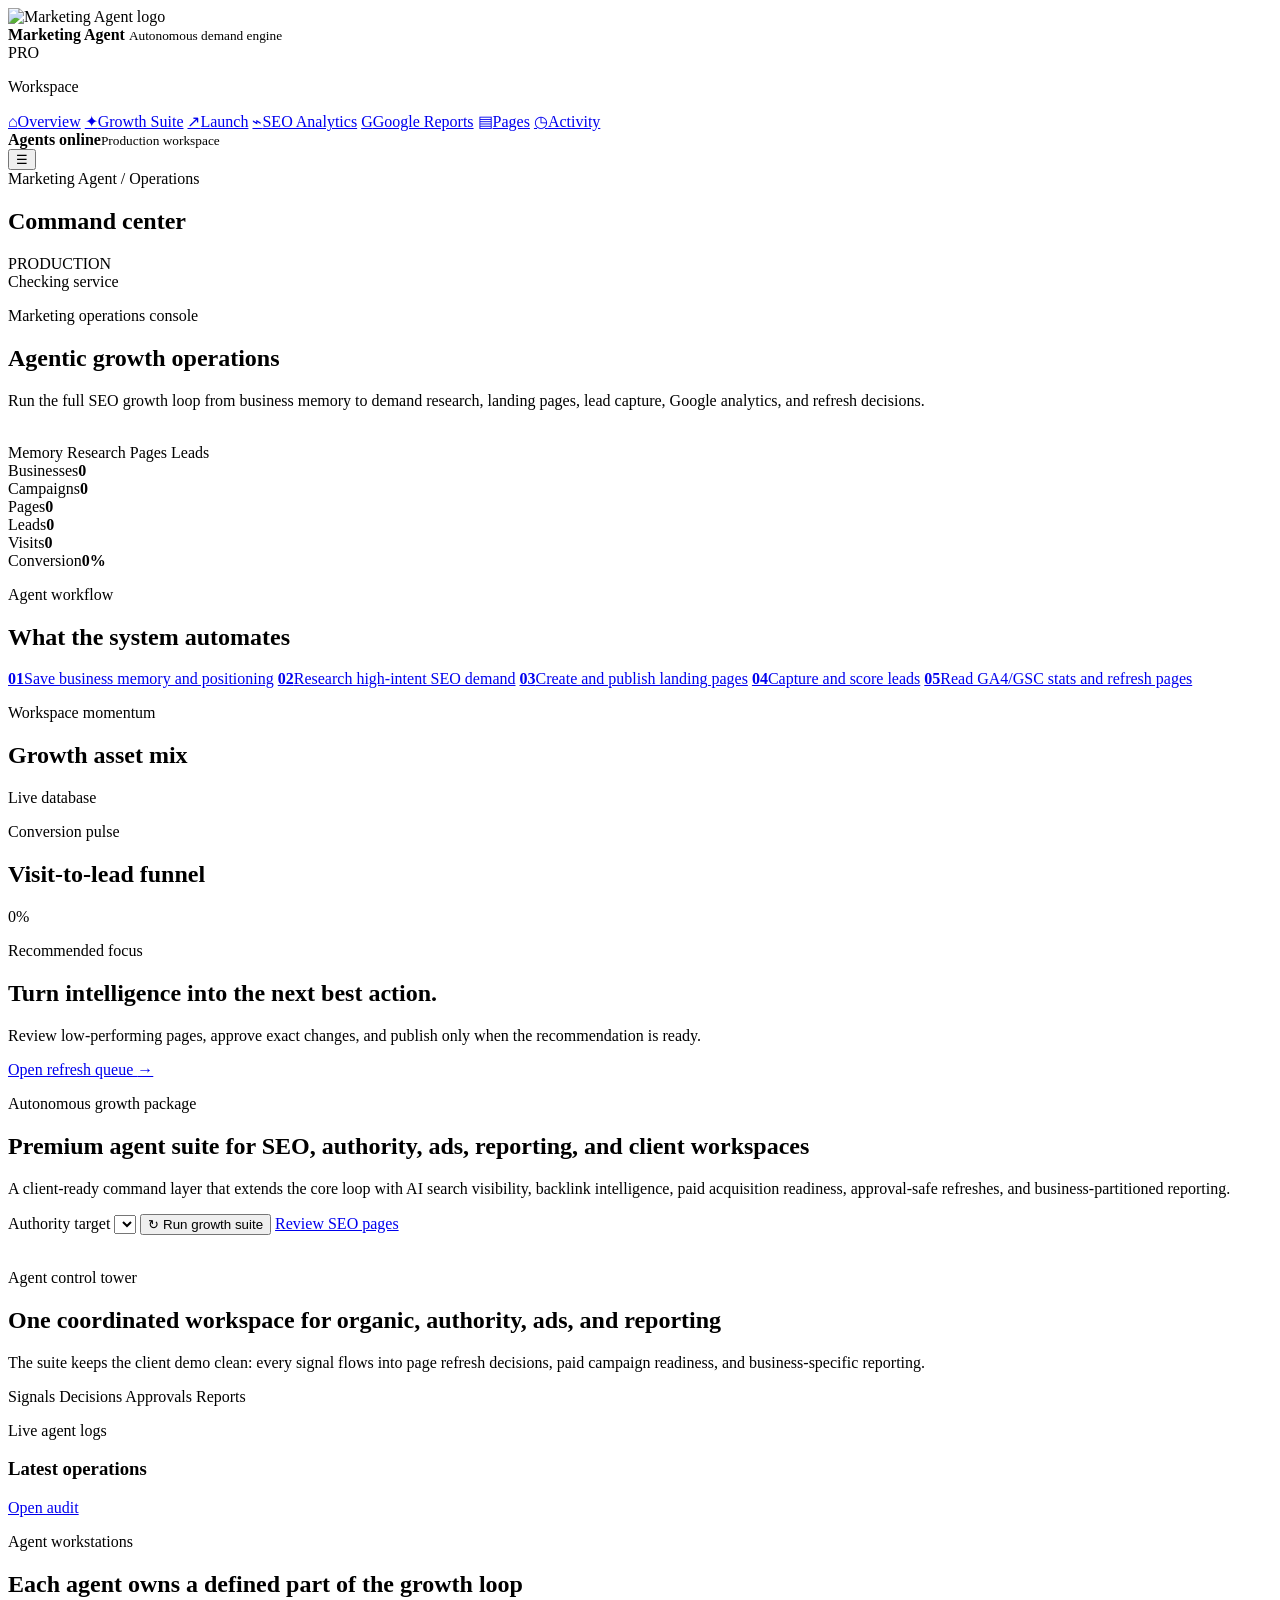
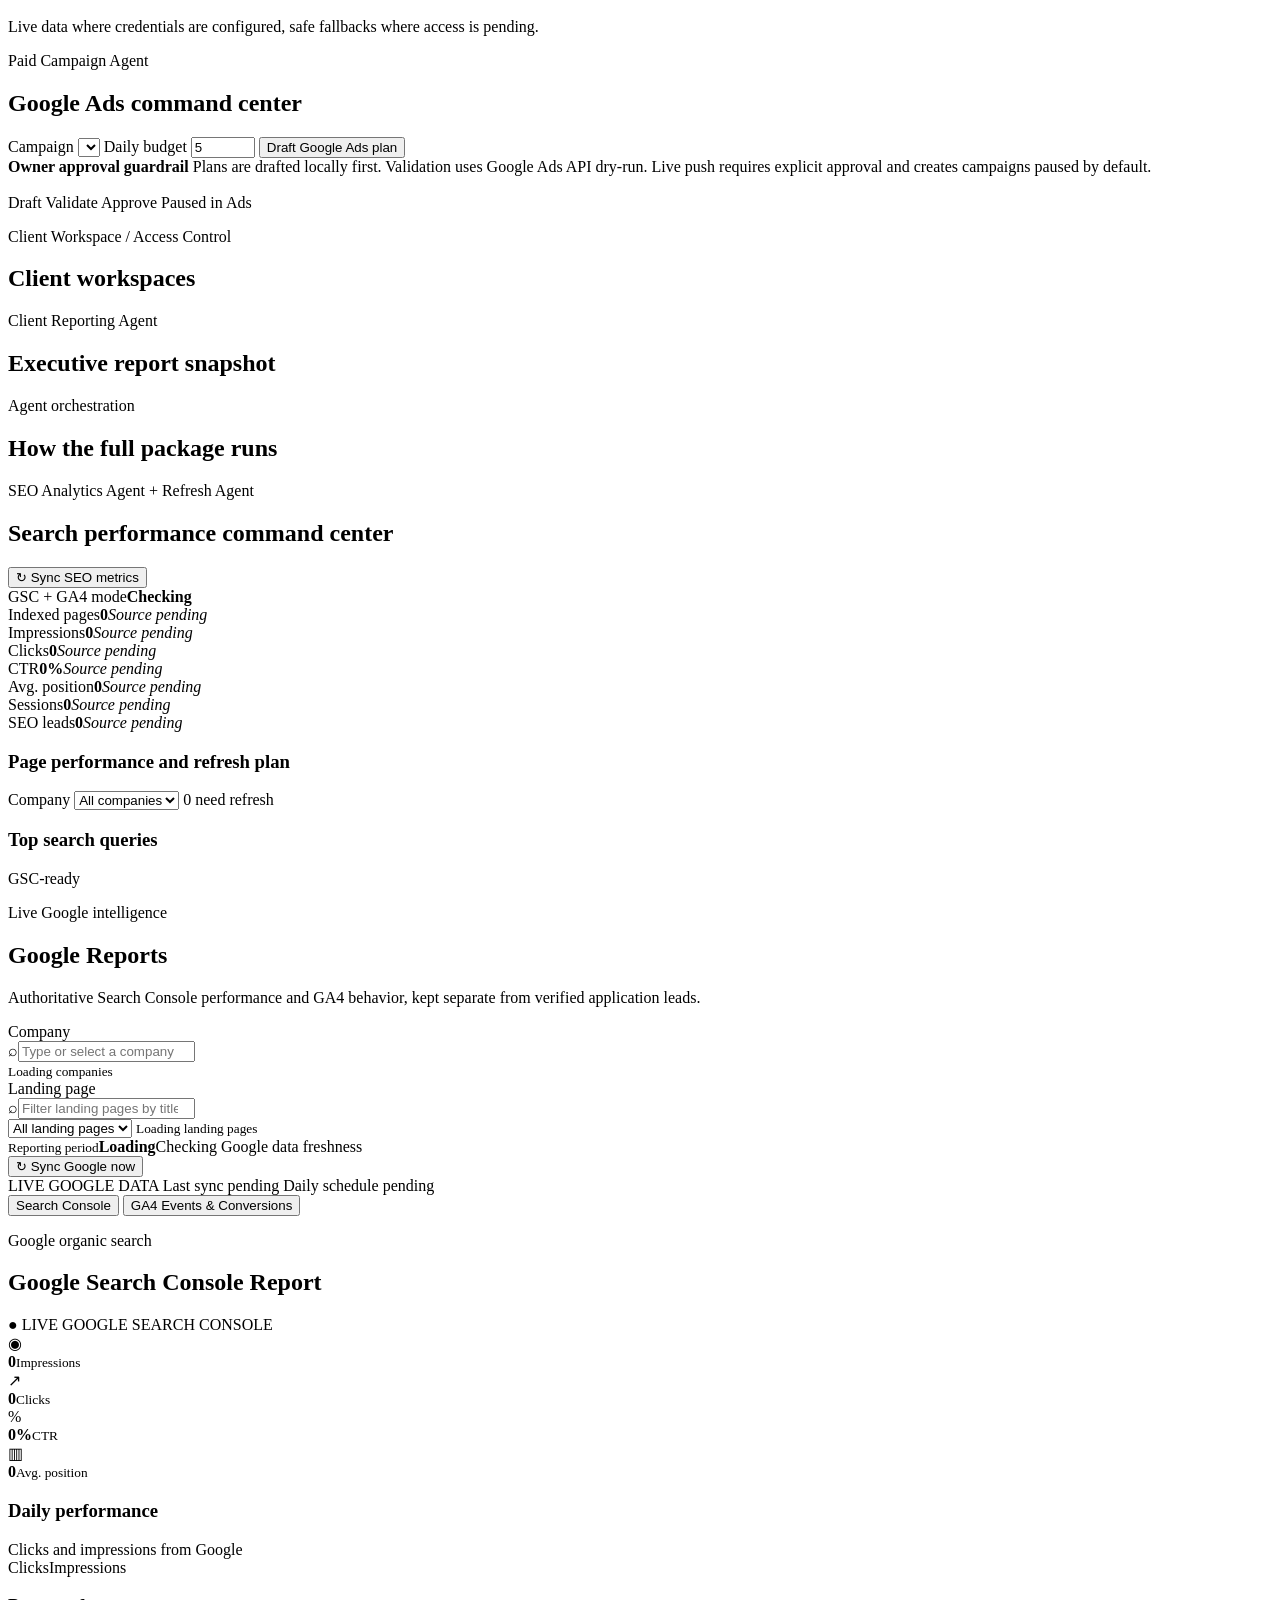
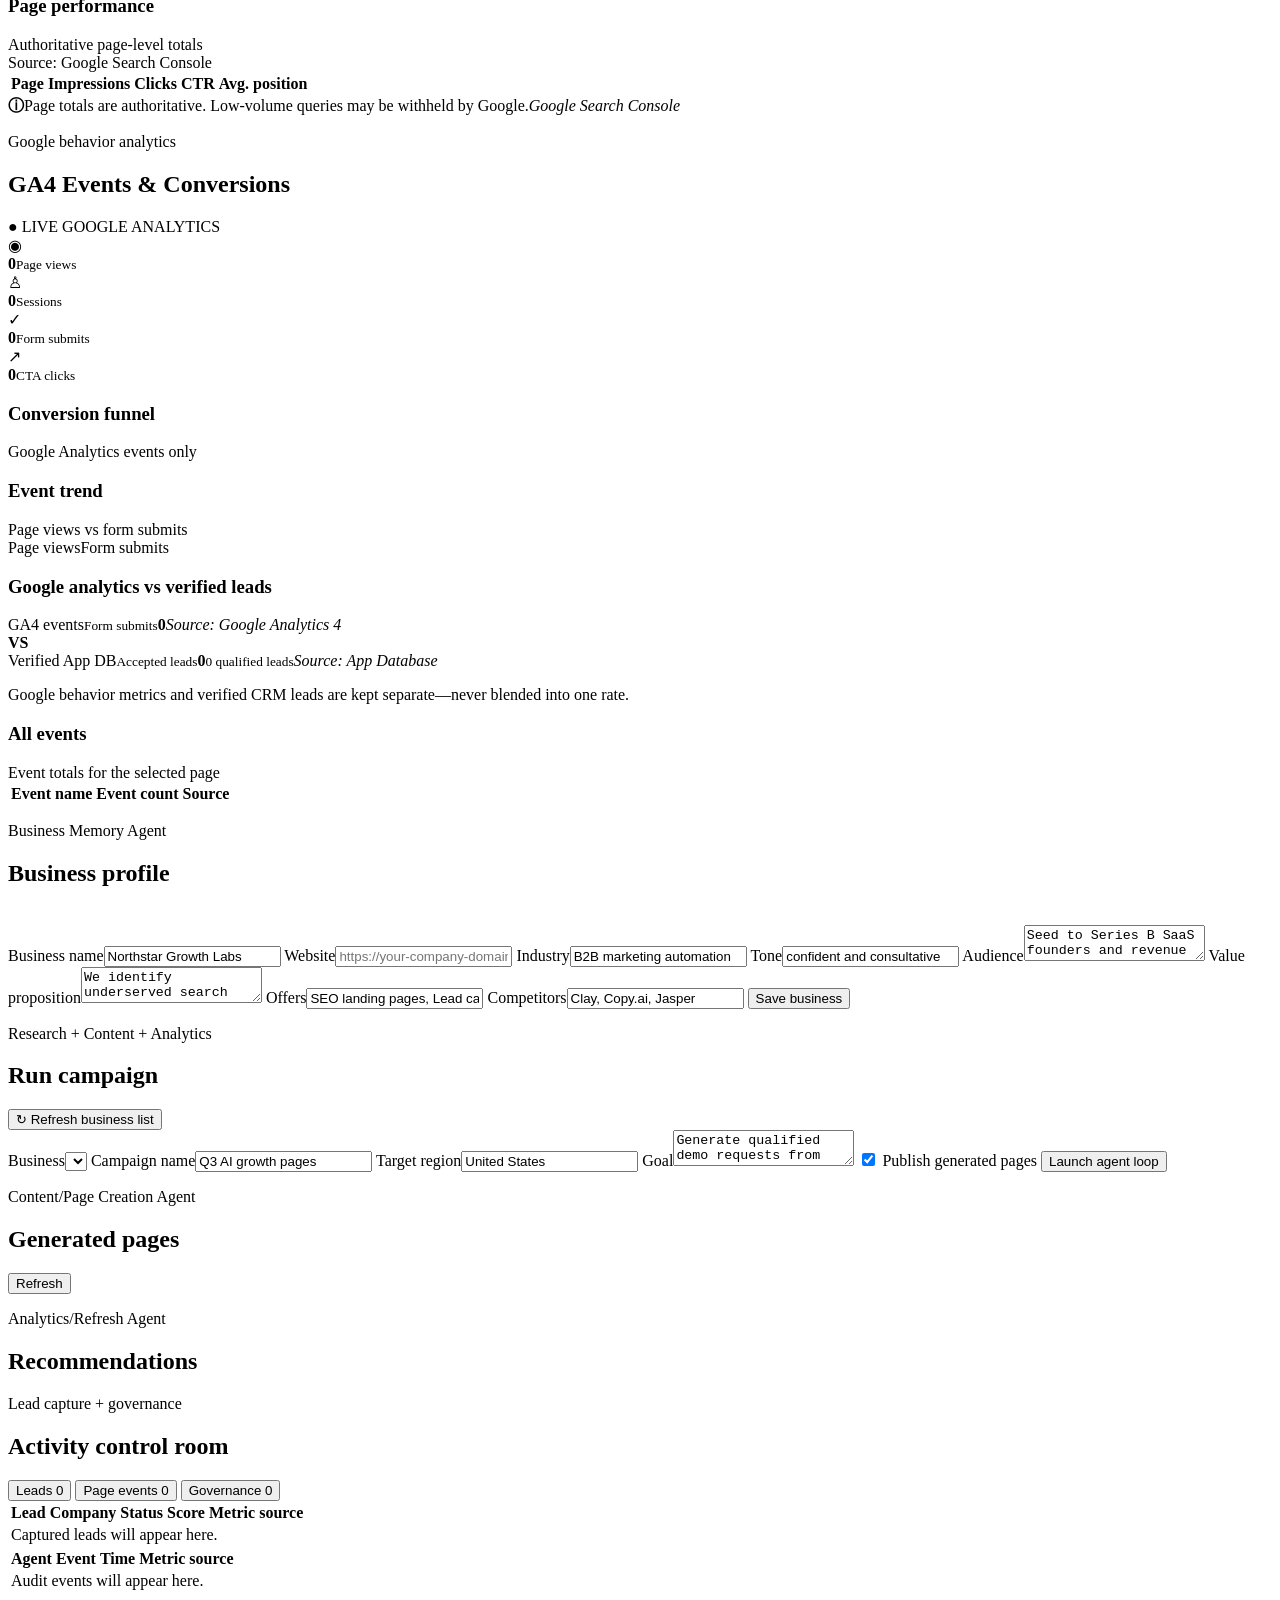
==== commit 238e6367: "Fix dependent Google report page filtering" ====
--- a/app/static/index.html
+++ b/app/static/index.html
@@ -4,8 +4,8 @@
   <meta charset="utf-8" />
   <meta name="viewport" content="width=device-width, initial-scale=1" />
   <title>Marketing Agent</title>
-  <link rel="stylesheet" href="/static/styles.css?v=google-picker-timezone-20260714-1" />
-  <link rel="stylesheet" href="/static/redesign.css?v=google-picker-timezone-20260714-1" />
+  <link rel="stylesheet" href="/static/styles.css?v=dependent-company-picker-20260714-2" />
+  <link rel="stylesheet" href="/static/redesign.css?v=dependent-company-picker-20260714-2" />
 </head>
 <body>
   <div class="app-shell">
@@ -291,9 +291,15 @@
             <p class="header-copy">Authoritative Search Console performance and GA4 behavior, kept separate from verified application leads.</p>
           </div>
           <div class="google-report-controls">
+            <div class="google-company-picker">
+              <label for="google-company-search">Company</label>
+              <div class="google-page-search"><span aria-hidden="true">⌕</span><input id="google-company-search" type="search" list="google-company-options" placeholder="Type or select a company" autocomplete="off" /></div>
+              <datalist id="google-company-options"></datalist>
+              <small id="google-company-search-status" aria-live="polite">Loading companies</small>
+            </div>
             <div class="google-page-picker">
               <label for="google-page-search">Landing page</label>
-              <div class="google-page-search"><span aria-hidden="true">⌕</span><input id="google-page-search" type="search" placeholder="Filter by company, title, or URL" autocomplete="off" /></div>
+              <div class="google-page-search"><span aria-hidden="true">⌕</span><input id="google-page-search" type="search" placeholder="Filter landing pages by title or URL" autocomplete="off" /></div>
               <select id="google-page-filter" aria-label="Select landing page"><option value="all">All landing pages</option></select>
               <small id="google-page-search-status" aria-live="polite">Loading landing pages</small>
             </div>
@@ -518,6 +524,6 @@
       </div>
     </div>
   </div>
-  <script src="/static/app.js?v=google-picker-timezone-20260714-1"></script>
+  <script src="/static/app.js?v=dependent-company-picker-20260714-2"></script>
 </body>
 </html>
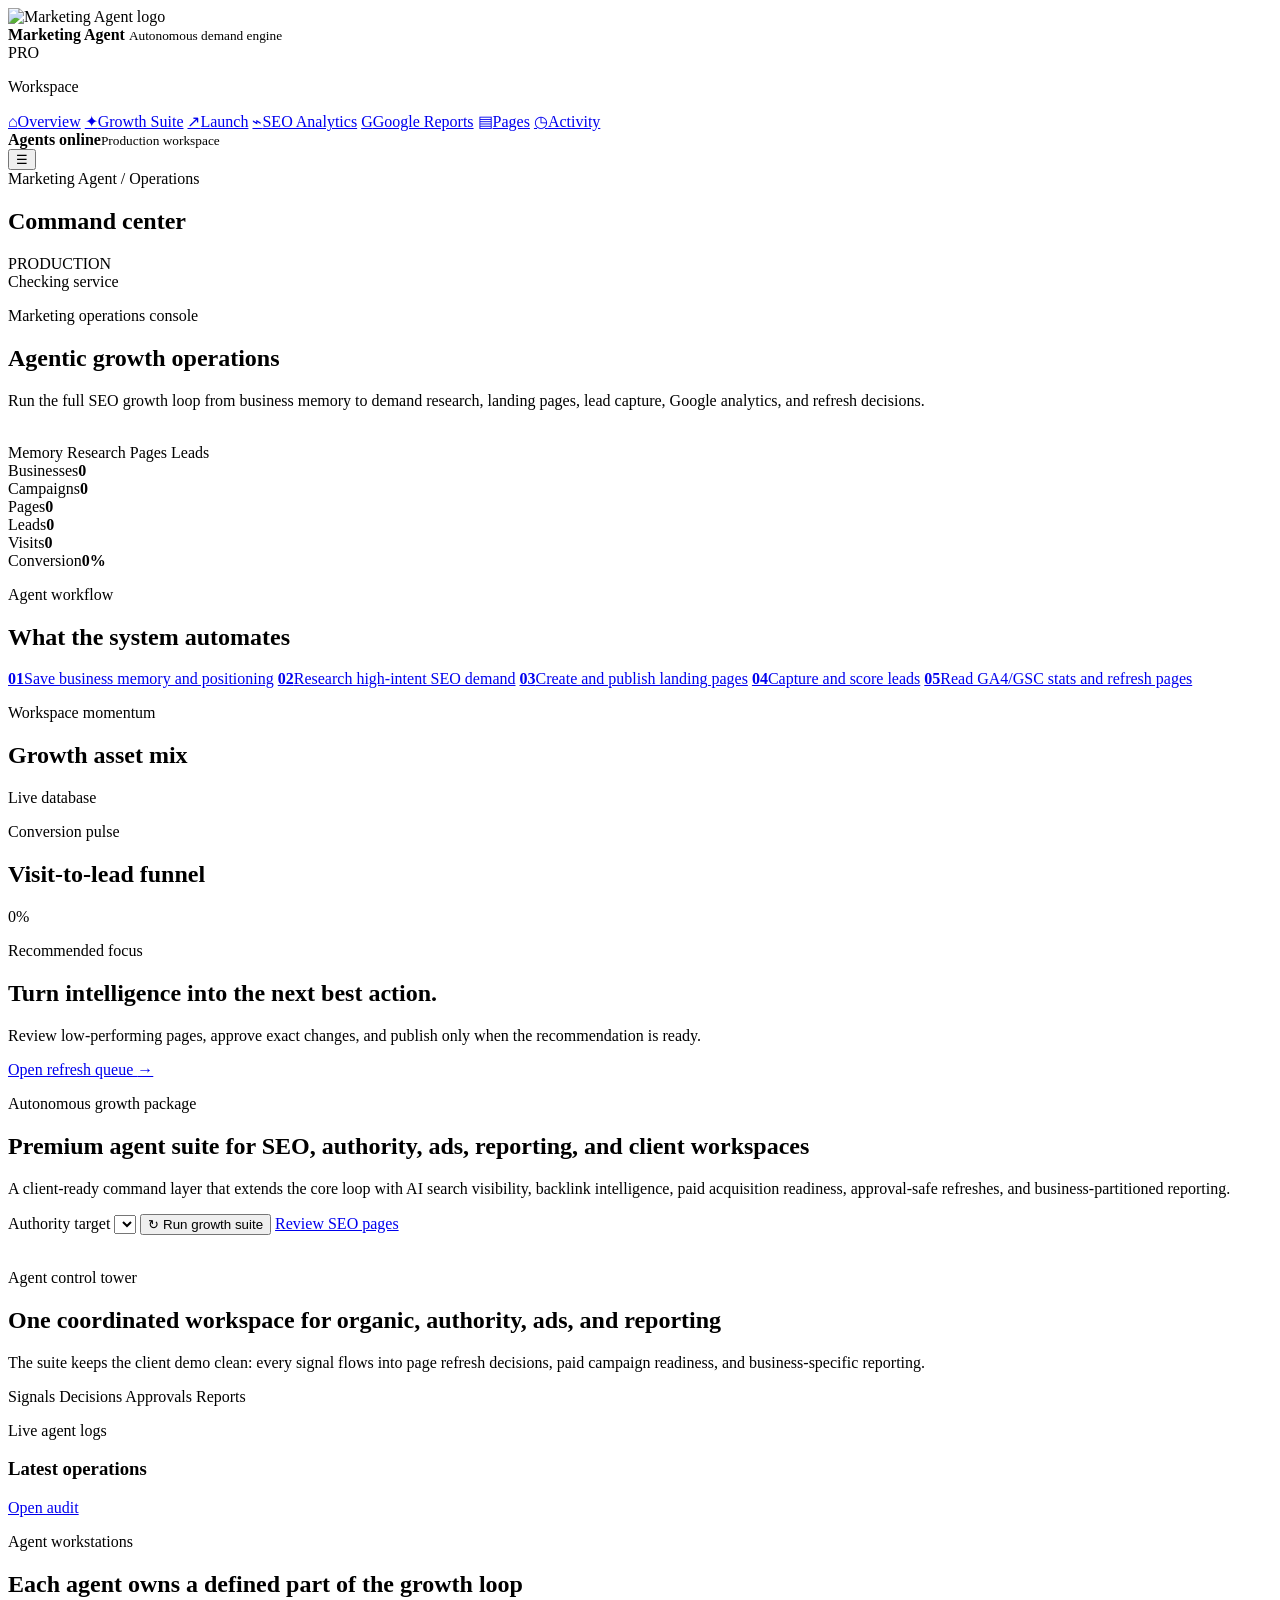
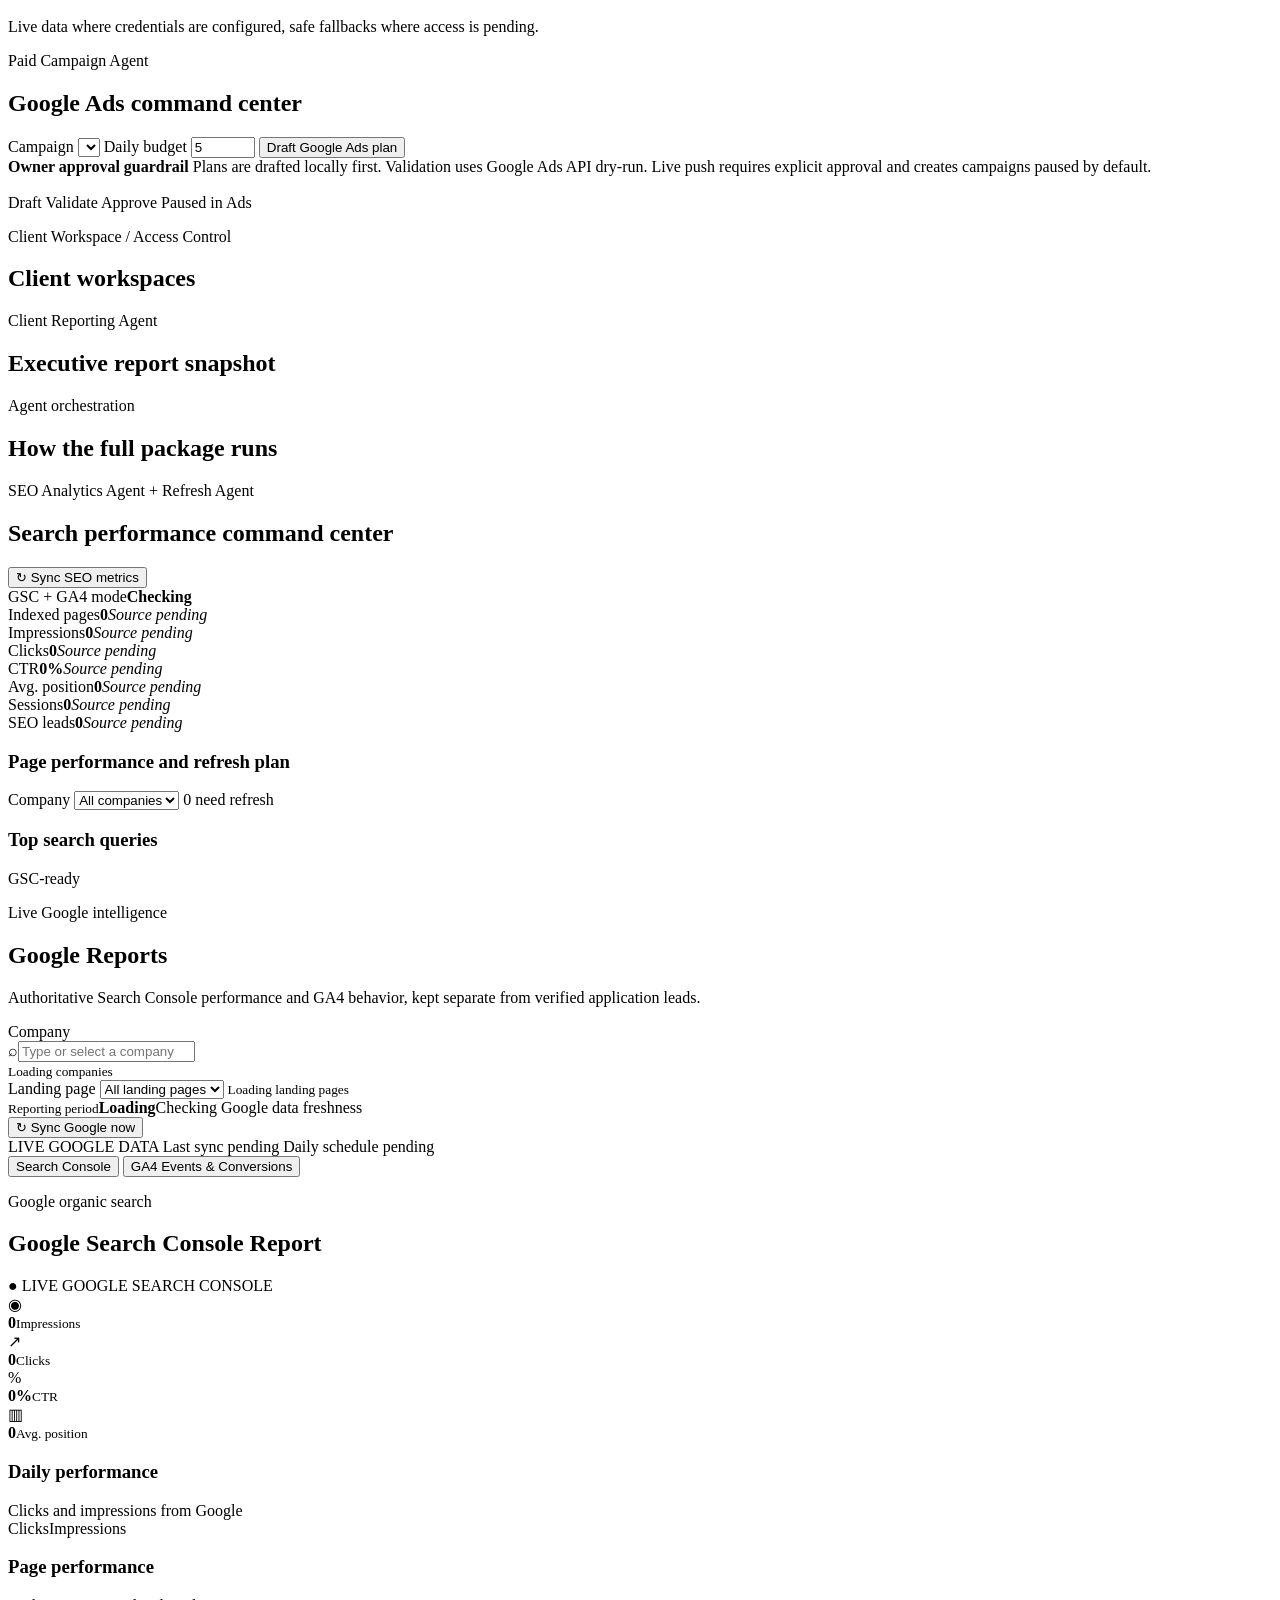
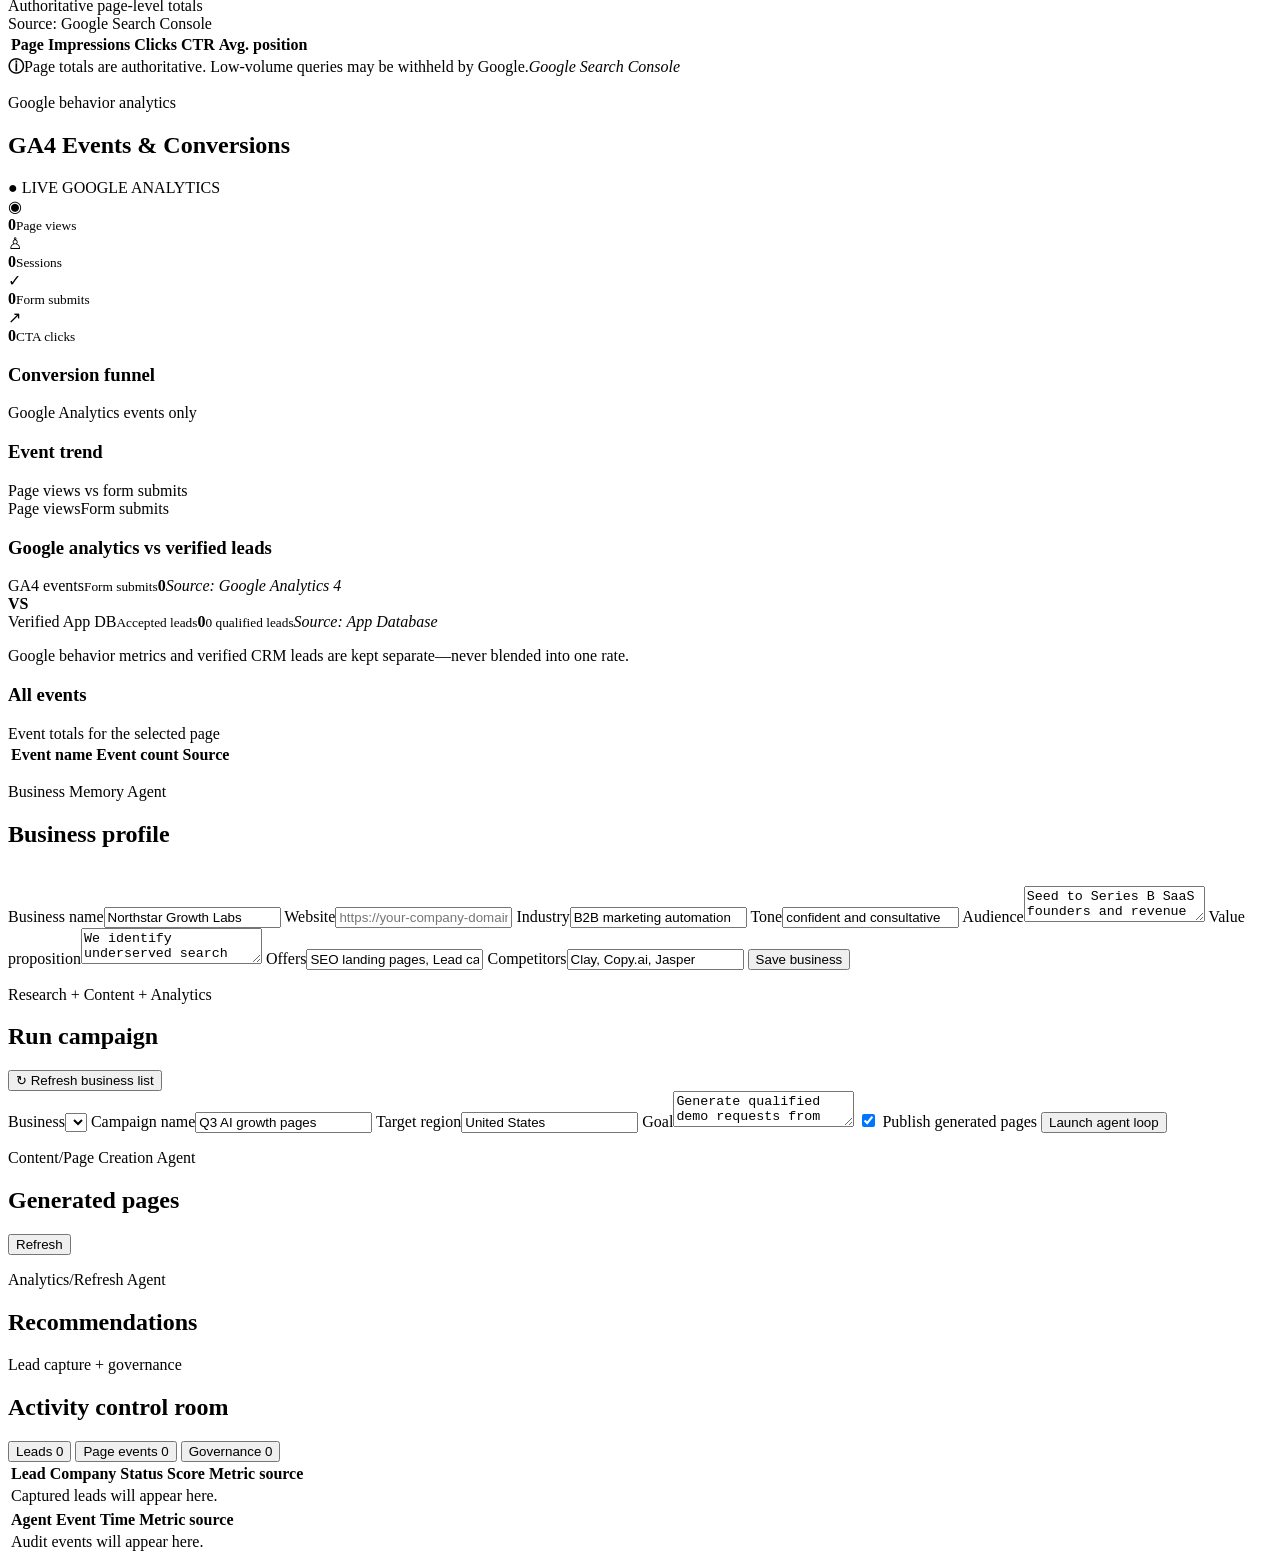
==== commit 34e5f90f: "Simplify Google report page controls" ====
--- a/app/static/index.html
+++ b/app/static/index.html
@@ -4,8 +4,8 @@
   <meta charset="utf-8" />
   <meta name="viewport" content="width=device-width, initial-scale=1" />
   <title>Marketing Agent</title>
-  <link rel="stylesheet" href="/static/styles.css?v=dependent-company-picker-20260714-2" />
-  <link rel="stylesheet" href="/static/redesign.css?v=dependent-company-picker-20260714-2" />
+  <link rel="stylesheet" href="/static/styles.css?v=two-control-google-picker-20260714-3" />
+  <link rel="stylesheet" href="/static/redesign.css?v=two-control-google-picker-20260714-3" />
 </head>
 <body>
   <div class="app-shell">
@@ -298,8 +298,7 @@
               <small id="google-company-search-status" aria-live="polite">Loading companies</small>
             </div>
             <div class="google-page-picker">
-              <label for="google-page-search">Landing page</label>
-              <div class="google-page-search"><span aria-hidden="true">⌕</span><input id="google-page-search" type="search" placeholder="Filter landing pages by title or URL" autocomplete="off" /></div>
+              <label for="google-page-filter">Landing page</label>
               <select id="google-page-filter" aria-label="Select landing page"><option value="all">All landing pages</option></select>
               <small id="google-page-search-status" aria-live="polite">Loading landing pages</small>
             </div>
@@ -524,6 +523,6 @@
       </div>
     </div>
   </div>
-  <script src="/static/app.js?v=dependent-company-picker-20260714-2"></script>
+  <script src="/static/app.js?v=two-control-google-picker-20260714-3"></script>
 </body>
 </html>
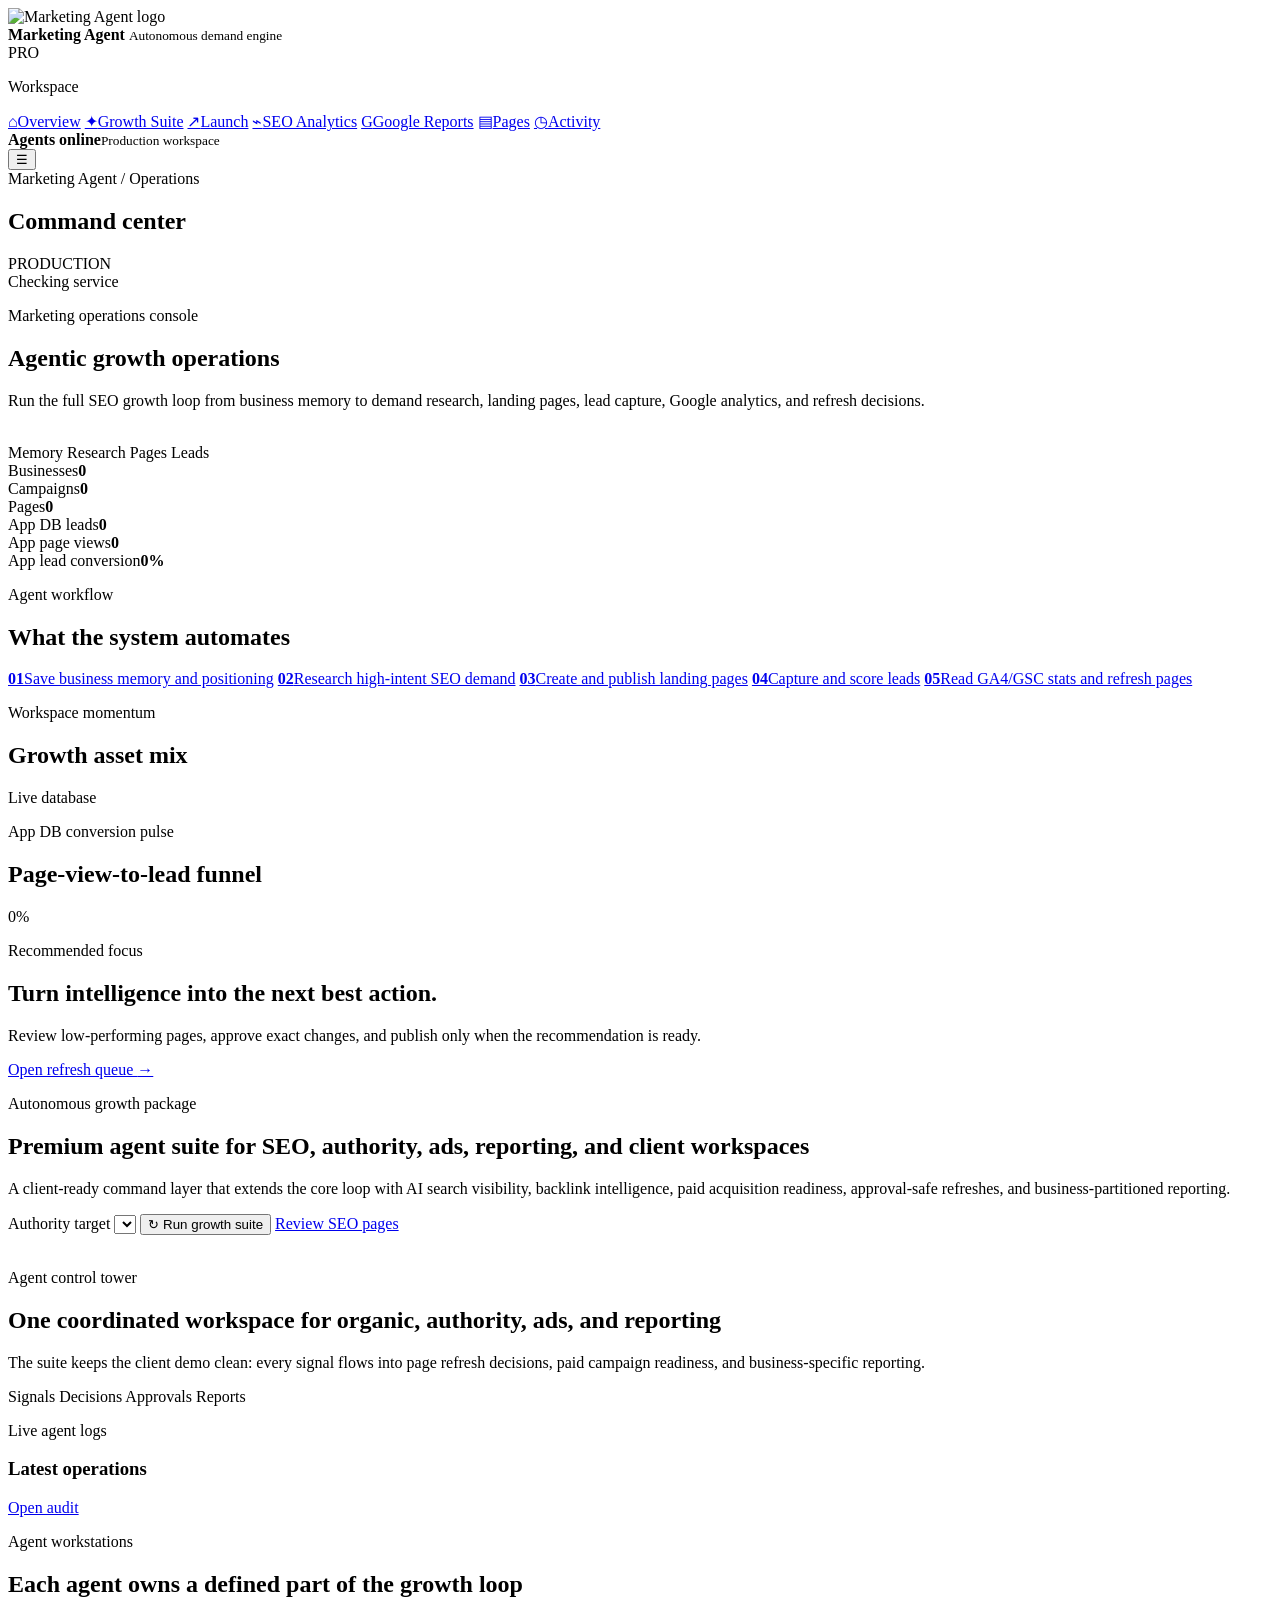
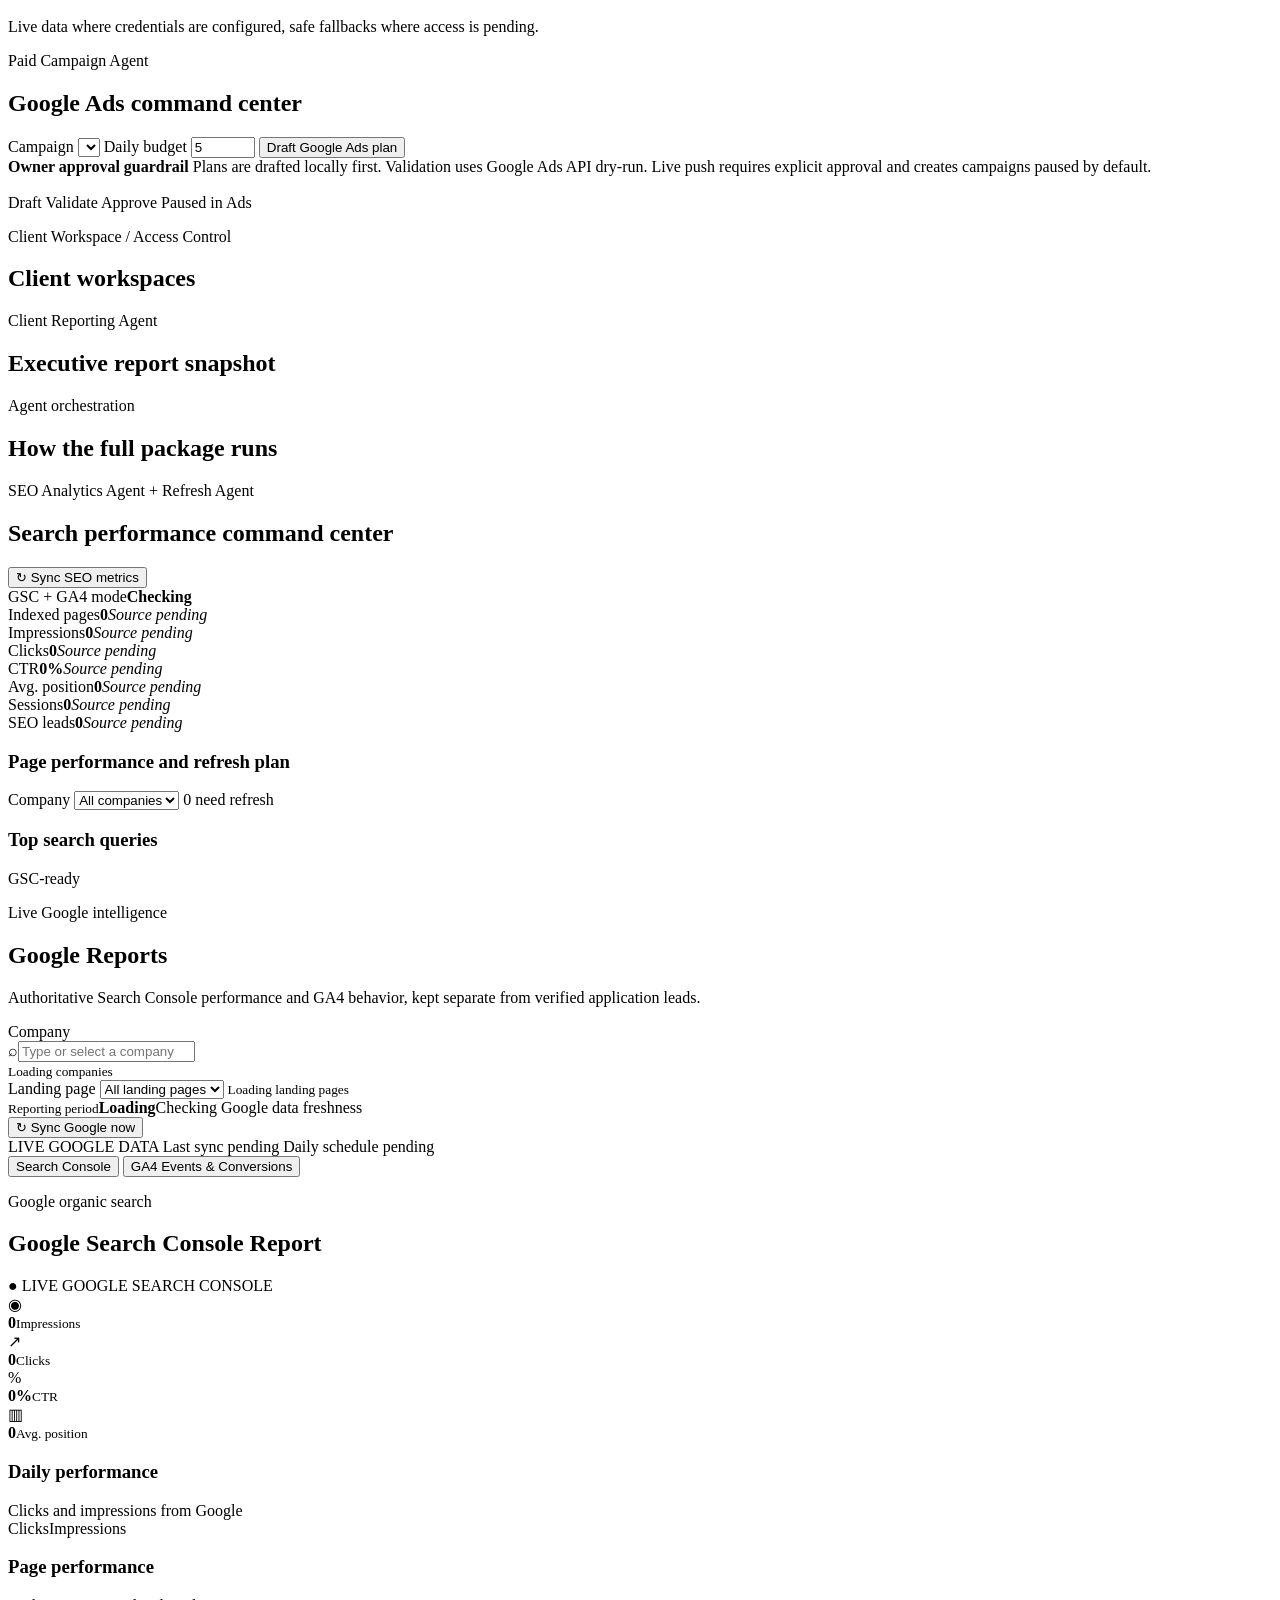
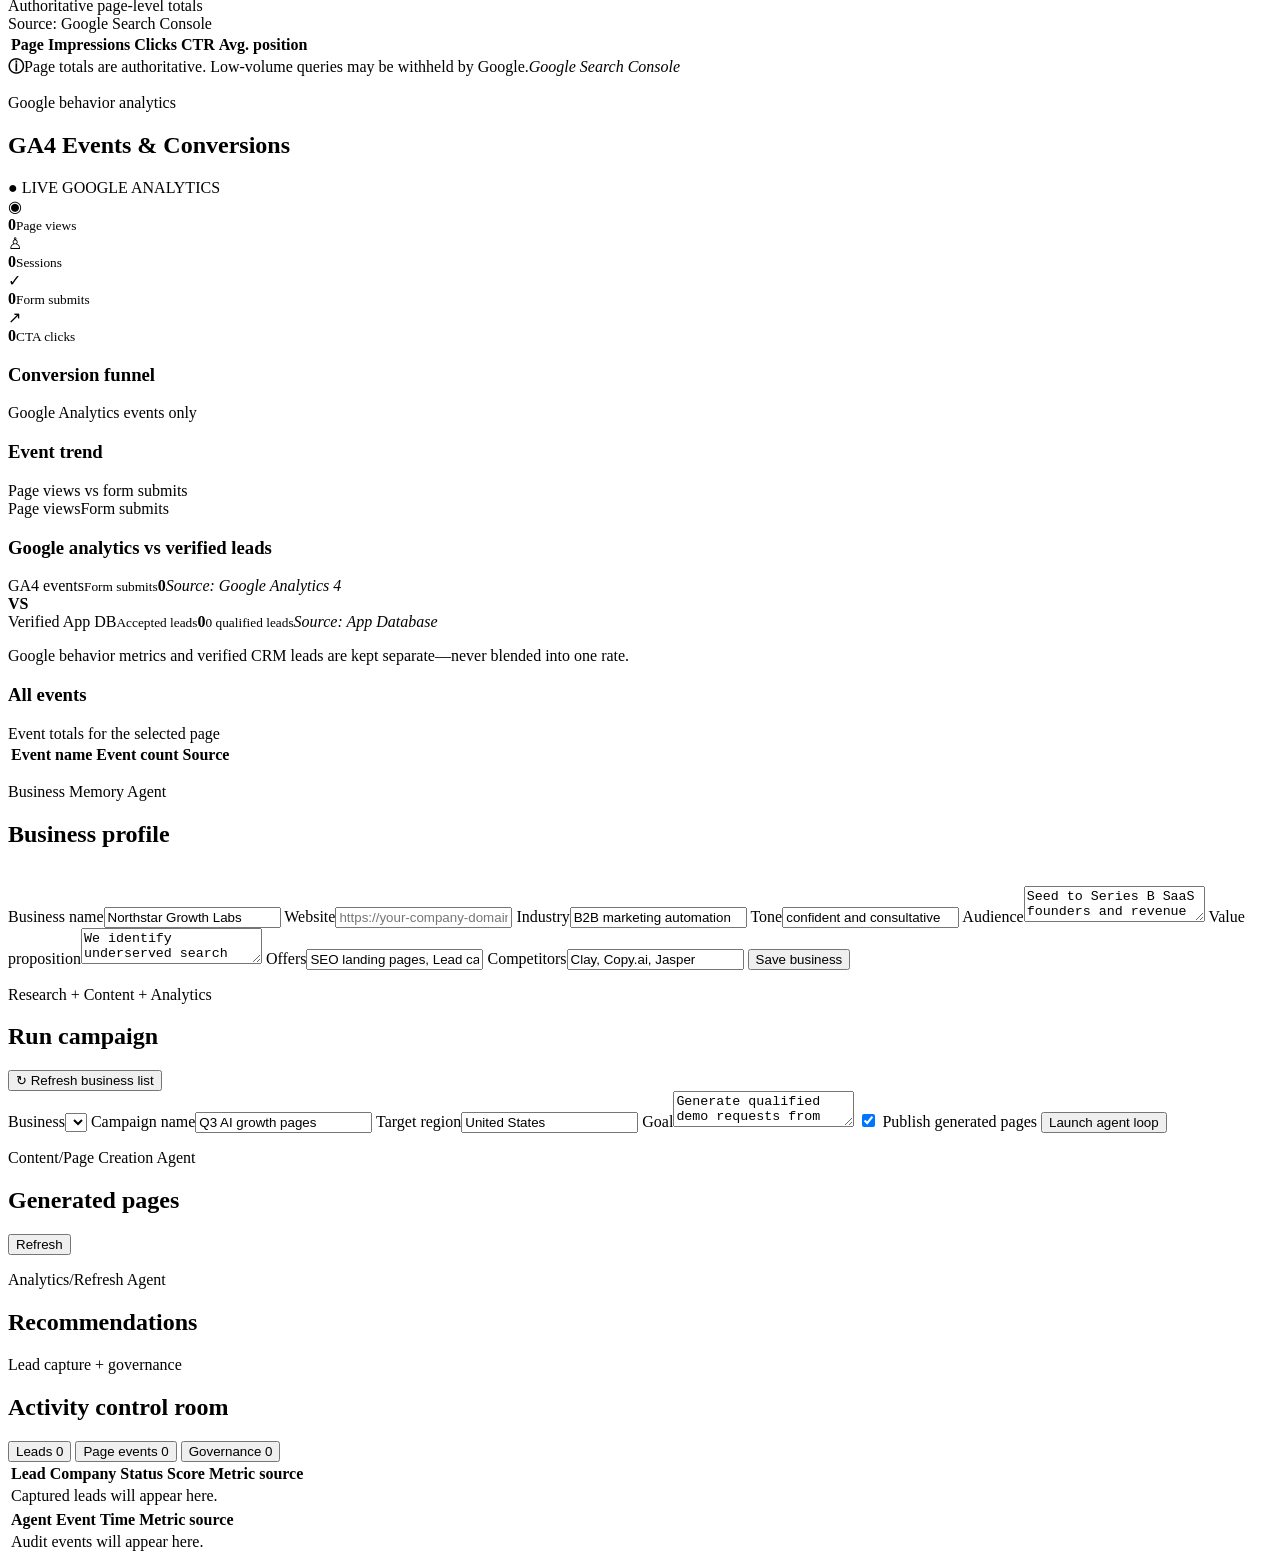
==== commit a5559126: "Fix overview conversion metric consistency" ====
--- a/app/static/index.html
+++ b/app/static/index.html
@@ -68,9 +68,9 @@
             <article><span>Businesses</span><strong id="m-businesses">0</strong></article>
             <article><span>Campaigns</span><strong id="m-campaigns">0</strong></article>
             <article><span>Pages</span><strong id="m-pages">0</strong></article>
-            <article><span>Leads</span><strong id="m-leads">0</strong></article>
-            <article><span>Visits</span><strong id="m-visits">0</strong></article>
-            <article><span>Conversion</span><strong id="m-rate">0%</strong></article>
+            <article><span>App DB leads</span><strong id="m-leads">0</strong></article>
+            <article><span>App page views</span><strong id="m-visits">0</strong></article>
+            <article><span>App lead conversion</span><strong id="m-rate">0%</strong></article>
           </div>
         </div>
 
@@ -96,7 +96,7 @@
             <div class="mini-bar-chart" id="overview-volume-chart" role="img" aria-label="Workspace asset volume chart"></div>
           </article>
           <article class="insight-card funnel-chart-card">
-            <div class="insight-head"><div><p class="eyebrow">Conversion pulse</p><h2>Visit-to-lead funnel</h2></div><span id="overview-funnel-rate">0%</span></div>
+            <div class="insight-head"><div><p class="eyebrow">App DB conversion pulse</p><h2>Page-view-to-lead funnel</h2></div><span id="overview-funnel-rate">0%</span></div>
             <div class="overview-funnel" id="overview-funnel"></div>
           </article>
           <article class="insight-card focus-card">
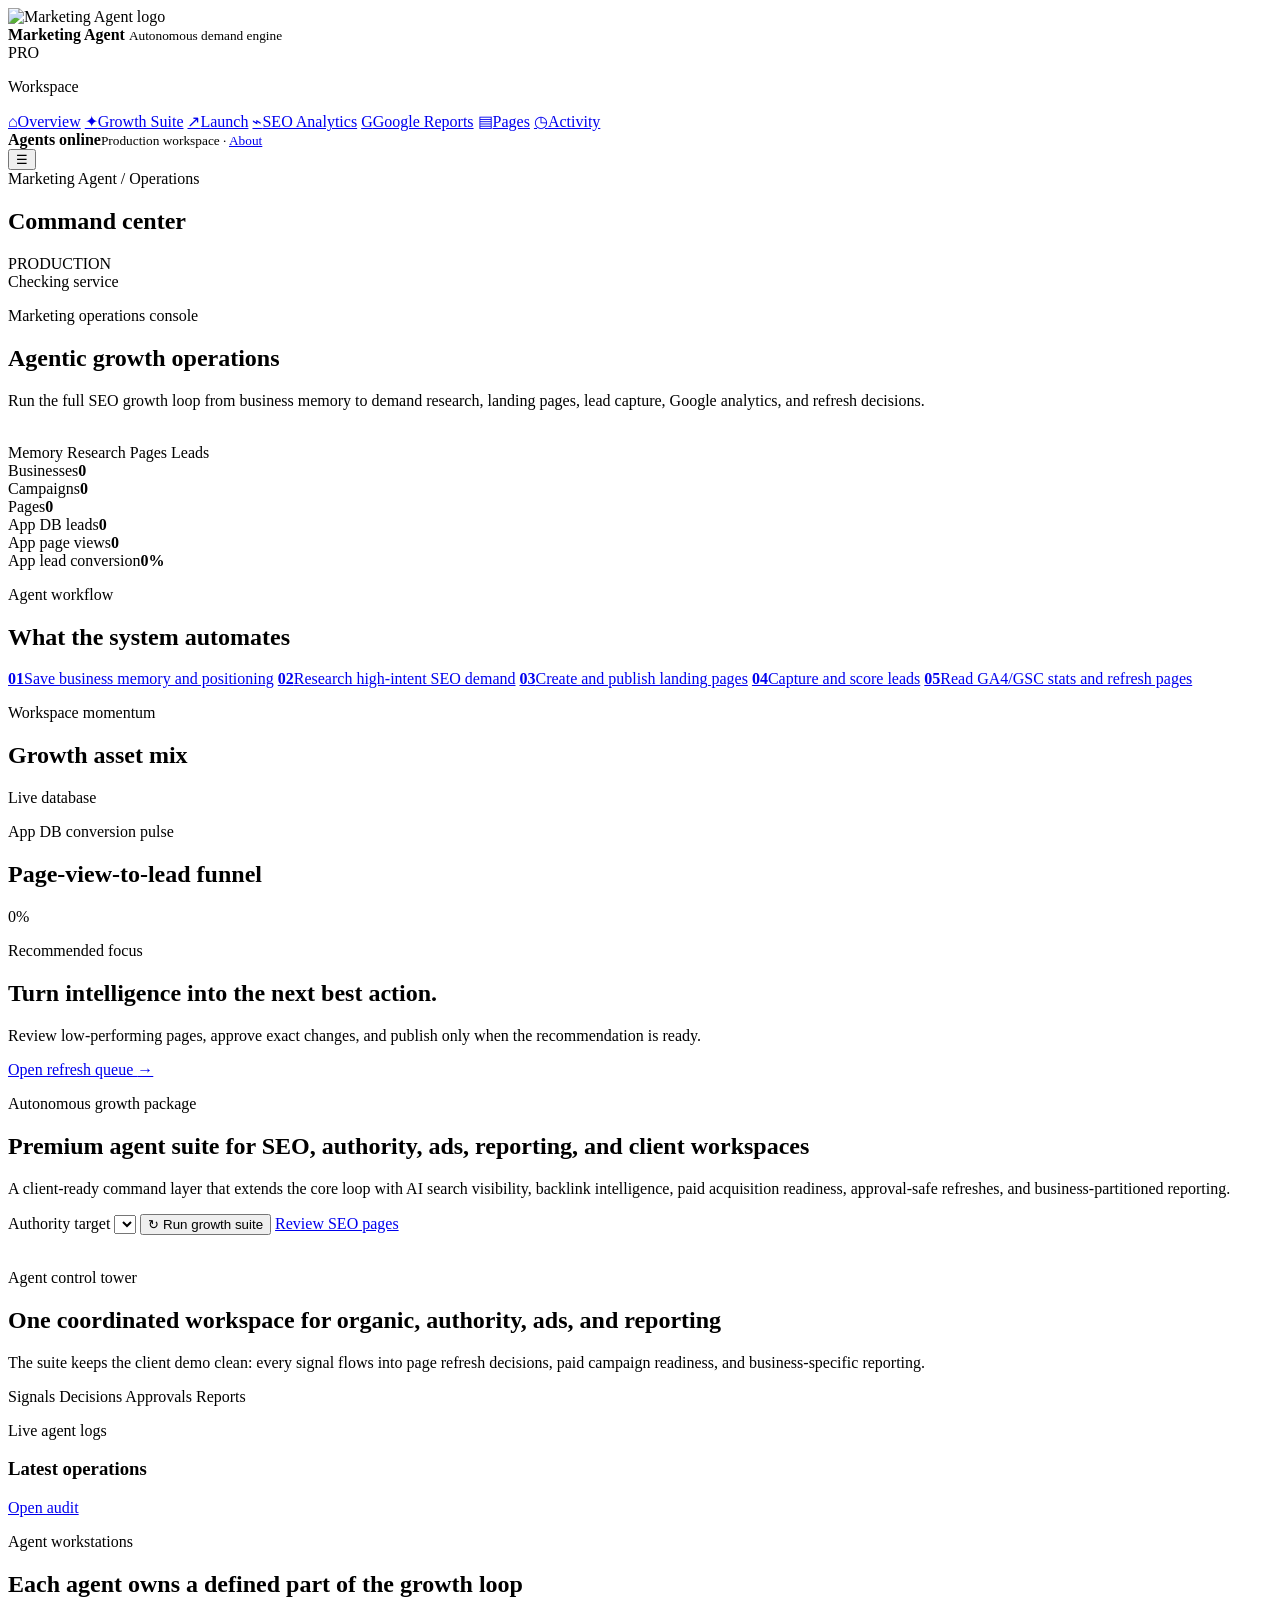
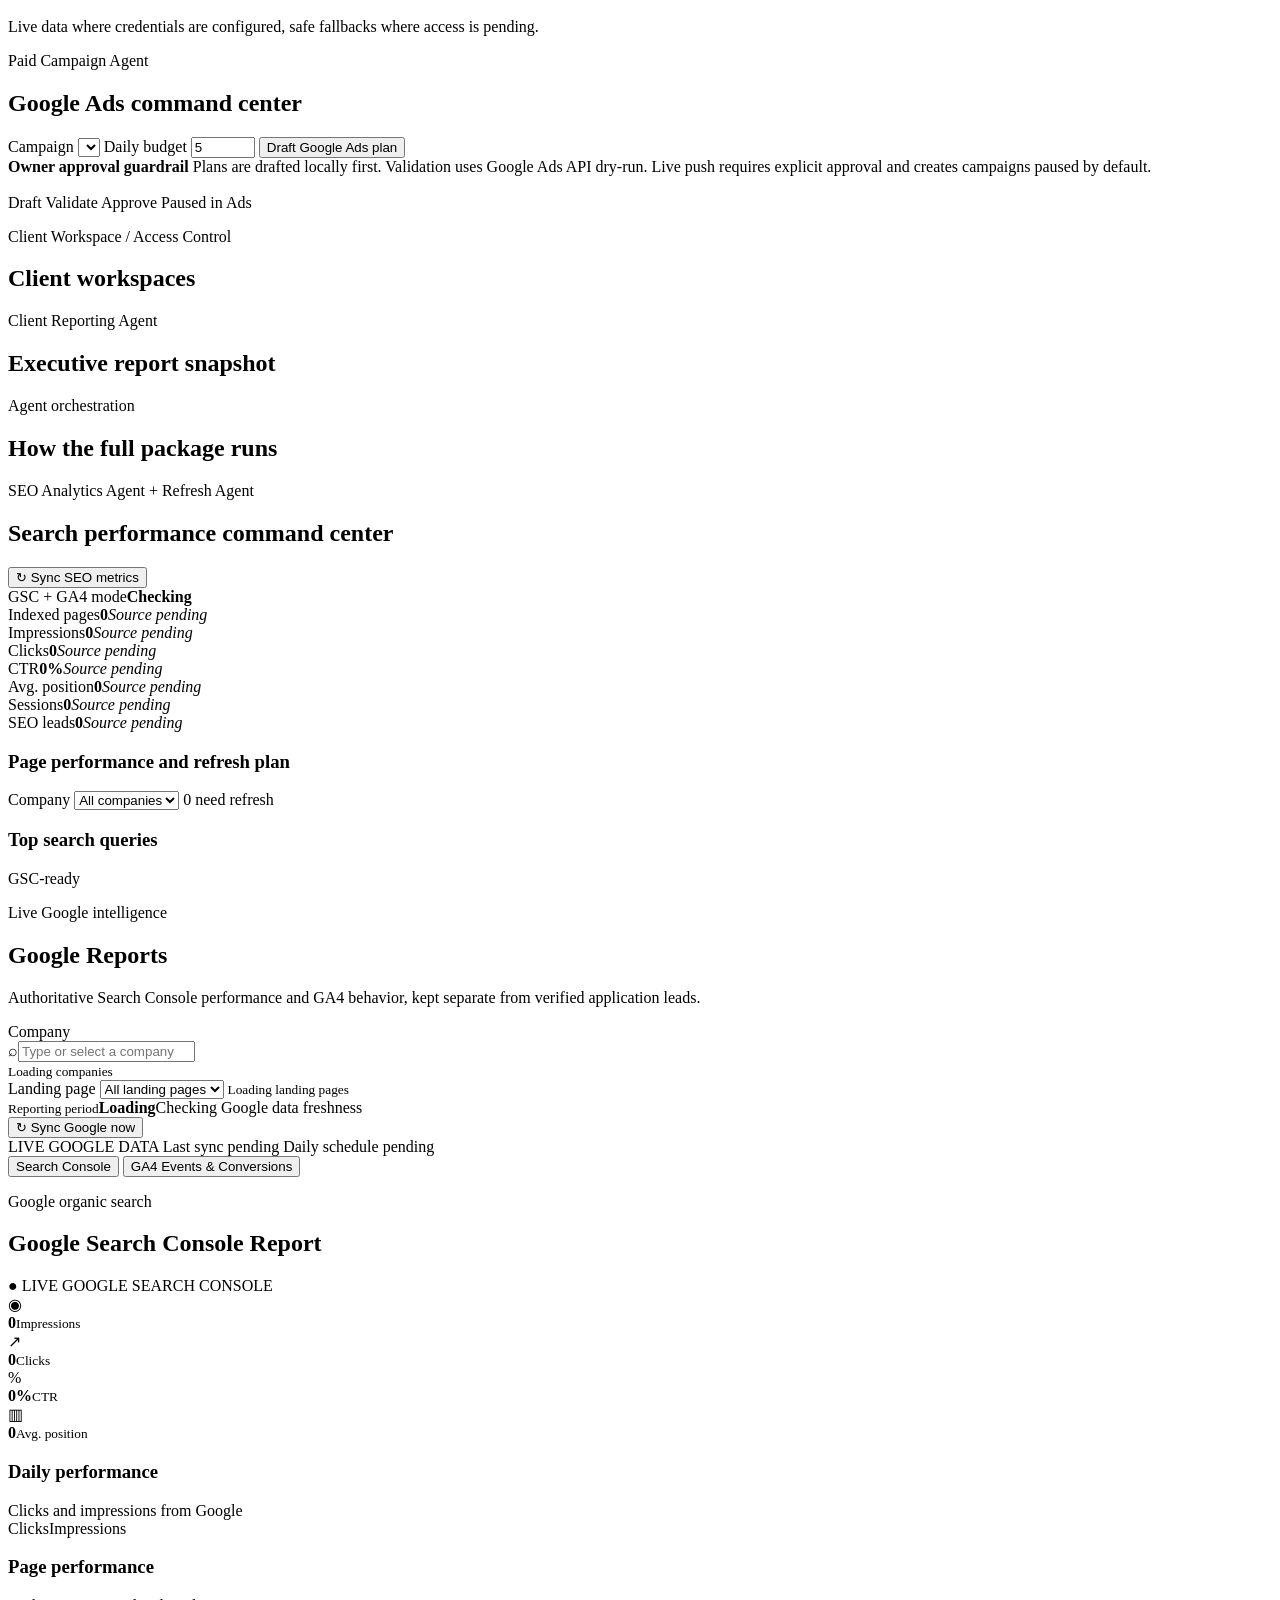
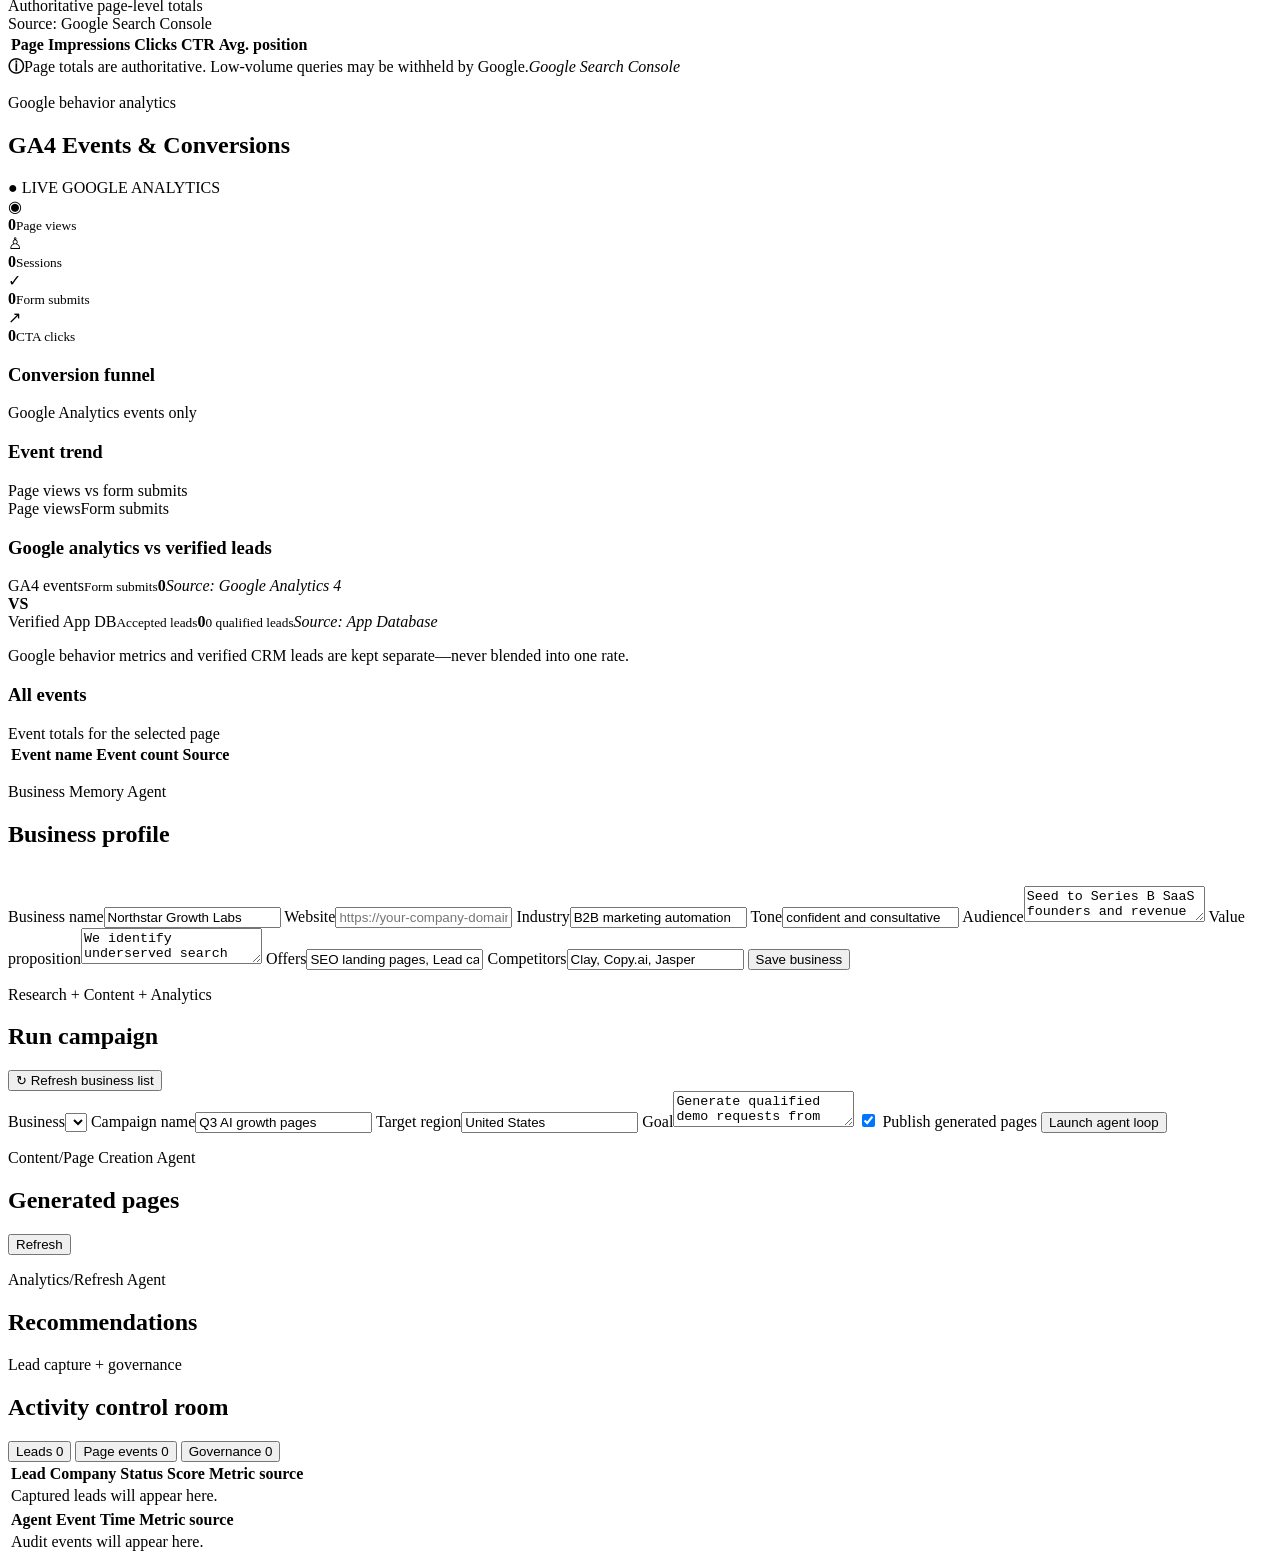
==== commit 71c324d5: "Add public Kairoz product and compliance pages" ====
--- a/app/static/index.html
+++ b/app/static/index.html
@@ -4,6 +4,8 @@
   <meta charset="utf-8" />
   <meta name="viewport" content="width=device-width, initial-scale=1" />
   <title>Marketing Agent</title>
+  <meta name="description" content="Marketing Agent is a growth operations platform developed and operated by Kairoz Corporation." />
+  <link rel="icon" href="/static/marketing-agent-logo.svg" type="image/svg+xml" />
   <link rel="stylesheet" href="/static/styles.css?v=two-control-google-picker-20260714-3" />
   <link rel="stylesheet" href="/static/redesign.css?v=two-control-google-picker-20260714-3" />
 </head>
@@ -30,7 +32,7 @@
       </nav>
       <div class="sidebar-footer">
         <span class="live-orb" aria-hidden="true"></span>
-        <div><strong>Agents online</strong><small>Production workspace</small></div>
+        <div><strong>Agents online</strong><small>Production workspace · <a href="/about">About</a></small></div>
       </div>
     </aside>
 
